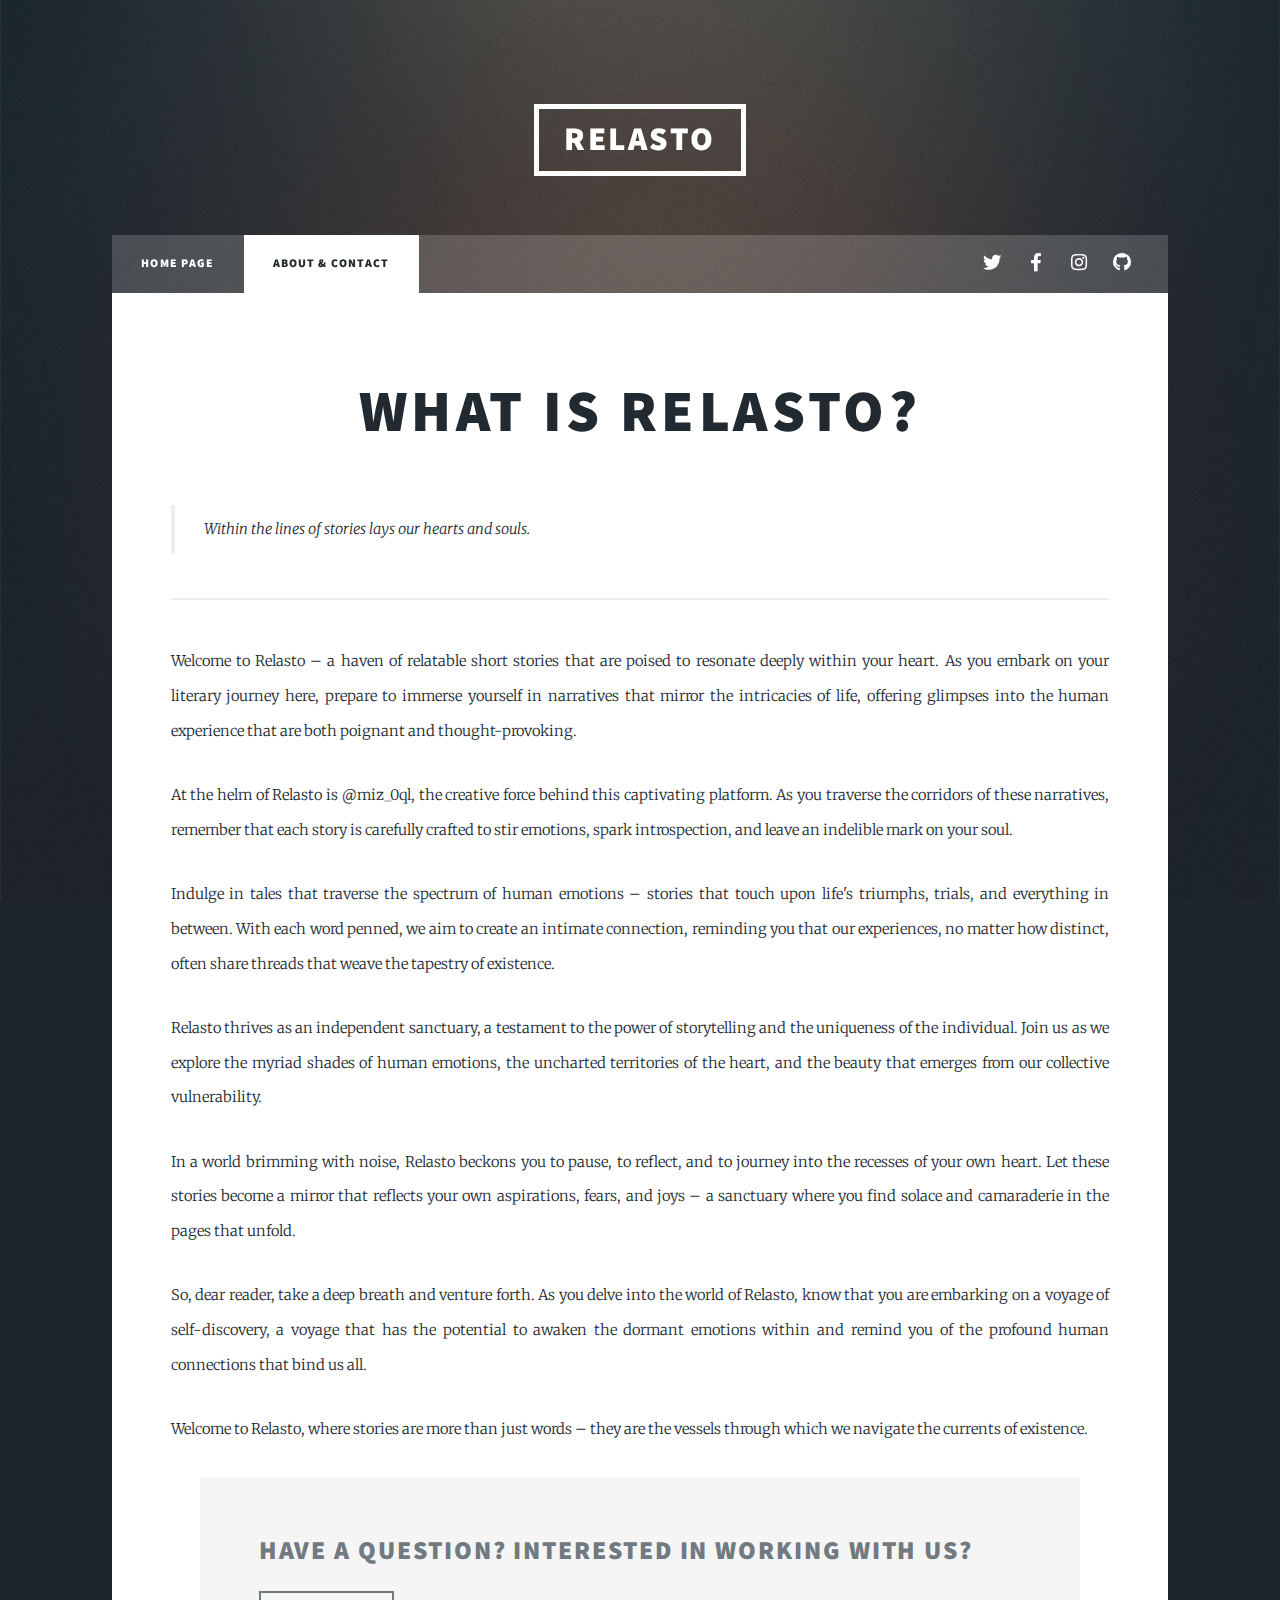
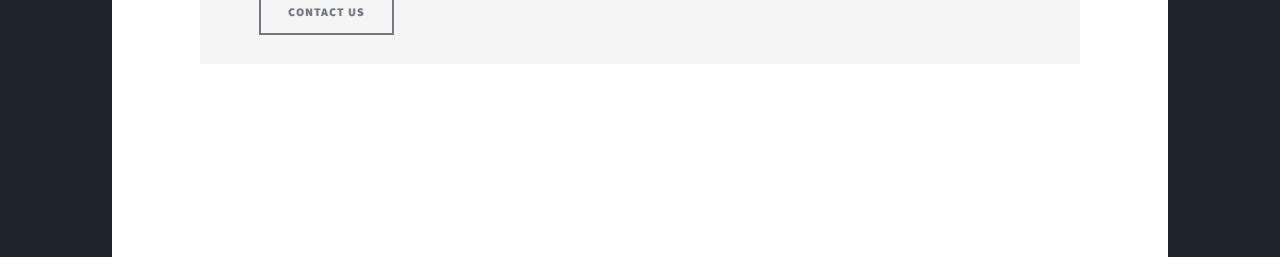
==== generic.html @ c3f6bc4a "Update generic.html" ====
<!DOCTYPE HTML>

<html>
	<head>
		<title>Relasto - About & Contact</title>
		<meta charset="utf-8" />
		<meta name="viewport" content="width=device-width, initial-scale=1, user-scalable=no" />
		<link rel="stylesheet" href="assets/css/main.css" />
		<noscript><link rel="stylesheet" href="assets/css/noscript.css" /></noscript>
		 <script src="https://code.jquery.com/jquery-3.6.0.min.js"></script>
    <script src="assets/js/main.js"></script>
	</head>
	<body class="is-preload">

		<!-- Wrapper -->
			<div id="wrapper">

				<!-- Header -->
					<header id="header">
						<a href="index.html" class="logo">Relasto</a>
					</header>

				<!-- Nav -->
					<nav id="nav">
						<ul class="links">
							<li><a href="index.html">Home Page</a></li>
							<li class="active"><a href="generic.html">About & Contact</a></li>
						</ul>
						<ul class="icons">
							<li><a href="#" class="icon brands fa-twitter"><span class="label">Twitter</span></a></li>
							<li><a href="#" class="icon brands fa-facebook-f"><span class="label">Facebook</span></a></li>
							<li><a href="#" class="icon brands fa-instagram"><span class="label">Instagram</span></a></li>
							<li><a href="#" class="icon brands fa-github"><span class="label">GitHub</span></a></li>
						</ul>
					</nav>

				  <!-- Main -->
                    <div id="main">

                        <!-- Post -->
                            <section class="post">
                                <header class="major">
                                    <h1>What is Relasto?</h1>
                                </header>

                                
                                <!-- Blockquote -->
                                    <h2></h2>
                                    <blockquote>Within the lines of stories lays our hearts and souls.</blockquote>

                                    <hr/>

<p>Welcome to Relasto – a haven of relatable short stories that are poised to resonate deeply within your heart. As you embark on your literary journey here, prepare to immerse yourself in narratives that mirror the intricacies of life, offering glimpses into the human experience that are both poignant and thought-provoking. </p>

<p>At the helm of Relasto is @miz_0ql, the creative force behind this captivating platform. As you traverse the corridors of these narratives, remember that each story is carefully crafted to stir emotions, spark introspection, and leave an indelible mark on your soul.</p>

<p>Indulge in tales that traverse the spectrum of human emotions – stories that touch upon life's triumphs, trials, and everything in between. With each word penned, we aim to create an intimate connection, reminding you that our experiences, no matter how distinct, often share threads that weave the tapestry of existence.</p>

<p>Relasto thrives as an independent sanctuary, a testament to the power of storytelling and the uniqueness of the individual. Join us as we explore the myriad shades of human emotions, the uncharted territories of the heart, and the beauty that emerges from our collective vulnerability.</p>

<p>In a world brimming with noise, Relasto beckons you to pause, to reflect, and to journey into the recesses of your own heart. Let these stories become a mirror that reflects your own aspirations, fears, and joys – a sanctuary where you find solace and camaraderie in the pages that unfold.</p>

<p>So, dear reader, take a deep breath and venture forth. As you delve into the world of Relasto, know that you are embarking on a voyage of self-discovery, a voyage that has the potential to awaken the dormant emotions within and remind you of the profound human connections that bind us all.</p>

<p>Welcome to Relasto, where stories are more than just words – they are the vessels through which we navigate the currents of existence.</p>
                               

                               
             <!-- Footer -->
   <footer id="footer">
    <section>
        <div class="contact-message">
            <h2>Have a question? Interested in working with us?</h2>
            <a href="mailto:mohd.otmn@gmail.com" class="button">Contact Us</a>
        </div>
    </section>
</footer>


                <!-- Copyright -->
                    <div id="copyright">
						<ul><li>&copy; Relasto</li><li> <a href="#">mohd.otmn@gmail.com</a></li></ul>
                    </div>

            </div>

        <!-- Scripts -->
            <script src="assets/js/jquery.min.js"></script>
            <script src="assets/js/jquery.scrollex.min.js"></script>
            <script src="assets/js/jquery.scrolly.min.js"></script>
            <script src="assets/js/browser.min.js"></script>
            <script src="assets/js/breakpoints.min.js"></script>
            <script src="assets/js/util.js"></script>
            <script src="assets/js/main.js"></script>

    </body>
</html>
---- assets/css/main.css ----
@import url(fontawesome-all.min.css);
@import url("https://fonts.googleapis.com/css?family=Merriweather:300,700,300italic,700italic|Source+Sans+Pro:900");

/*
	Massively by HTML5 UP
	html5up.net | @ajlkn
	Free for personal and commercial use under the CCA 3.0 license (html5up.net/license)
*/

html, body, div, span, applet, object,
iframe, h1, h2, h3, h4, h5, h6, p, blockquote,
pre, a, abbr, acronym, address, big, cite,
code, del, dfn, em, img, ins, kbd, q, s, samp,
small, strike, strong, sub, sup, tt, var, b,
u, i, center, dl, dt, dd, ol, ul, li, fieldset,
form, label, legend, table, caption, tbody,
tfoot, thead, tr, th, td, article, aside,
canvas, details, embed, figure, figcaption,
footer, header, hgroup, menu, nav, output, ruby,
section, summary, time, mark, audio, video {
	margin: 0;
	padding: 0;
	border: 0;
	font-size: 100%;
	font: inherit;
	vertical-align: baseline;}



article, aside, details, figcaption, figure,
footer, header, hgroup, menu, nav, section {
	display: block;}

body {
	line-height: 1;
}

/* Add this to your existing styles.css or style tag */
.table-wrapper {
    border: 1px solid #ccc;
    padding: 10px;
}

.table-wrapper table {
    width: 100%;
    border-collapse: collapse;
}

.table-wrapper th,
.table-wrapper td {
    border: 1px solid #ccc;
    padding: 8px;
}

.table-wrapper .clickable-row {
    cursor: pointer;
    background-color: white;
    transition: background-color 0.3s;
}

.table-wrapper .clickable-row:hover {
    background-color: #f5f5f5;
}




ol, ul {
	list-style: none;
}

blockquote, q {
	quotes: none;
}

	blockquote:before, blockquote:after, q:before, q:after {
		content: '';
		content: none;
	}

table {
	border-collapse: collapse;
	border-spacing: 0;
}

body {
	-webkit-text-size-adjust: none;
}

mark {
	background-color: transparent;
	color: inherit;
}

input::-moz-focus-inner {
	border: 0;
	padding: 0;
}

input, select, textarea {
	-moz-appearance: none;
	-webkit-appearance: none;
	-ms-appearance: none;
	appearance: none;
}

/* Basic */

	@-ms-viewport {
		width: device-width;
	}

	body {
		-ms-overflow-style: scrollbar;
	}

	@media screen and (max-width: 480px) {

		html, body {
			min-width: 320px;
		}

	}

	html {
		box-sizing: border-box;
	}

	*, *:before, *:after {
		box-sizing: inherit;
	}

	body {
		background-color: #1e252d;
	}

		body.is-preload *, body.is-preload *:before, body.is-preload *:after {
			-moz-animation: none !important;
			-webkit-animation: none !important;
			-ms-animation: none !important;
			animation: none !important;
			-moz-transition: none !important;
			-webkit-transition: none !important;
			-ms-transition: none !important;
			transition: none !important;
		}

/* Type */

	html {
		font-size: 16pt;
	}

		@media screen and (max-width: 1680px) {

			html {
				font-size: 12pt;
			}

		}

		@media screen and (max-width: 1280px) {

			html {
				font-size: 11pt;
			}

		}

		@media screen and (max-width: 360px) {

			html {
				font-size: 10pt;
			}

		}

	body {
		color: #212931;
	}

	body, input, select, textarea {
		font-family: "Merriweather", Georgia, serif;
		font-weight: 300;
		font-size: 1rem;
		line-height: 2.375;
	}

	a {
		-moz-transition: color 0.2s ease-in-out, background-color 0.2s ease-in-out, border-color 0.2s ease-in-out, box-shadow 0.2s ease-in-out;
		-webkit-transition: color 0.2s ease-in-out, background-color 0.2s ease-in-out, border-color 0.2s ease-in-out, box-shadow 0.2s ease-in-out;
		-ms-transition: color 0.2s ease-in-out, background-color 0.2s ease-in-out, border-color 0.2s ease-in-out, box-shadow 0.2s ease-in-out;
		transition: color 0.2s ease-in-out, background-color 0.2s ease-in-out, border-color 0.2s ease-in-out, box-shadow 0.2s ease-in-out;
		border-bottom: dotted 1px;
		text-decoration: none;
	}

		a:hover {
			border-bottom-color: transparent;
		}

	strong, b {
		font-weight: 600;
	}

	em, i {
		font-style: italic;
	}

	p {
		text-align: justify;
		margin: 0 0 2rem 0;
	}

	h1, h2, h3, h4, h5, h6 {
		font-family: "Source Sans Pro", Helvetica, sans-serif;
		font-weight: 900;
		line-height: 1.5;
		letter-spacing: 0.075em;
		text-transform: uppercase;
		margin: 0 0 1rem 0;
	}

		h1 a, h2 a, h3 a, h4 a, h5 a, h6 a {
			border-bottom: 0;
			color: inherit;
			text-decoration: none;
		}

	h1 {
		font-size: 4rem;
		line-height: 1.1;
		margin: 0 0 2rem 0;
	}

	h2 {
		font-size: 1.75rem;
		line-height: 1.3;
		margin: 0 0 1.5rem 0;
	}

	h3 {
		font-size: 1.25rem;
		margin: 0 0 1.5rem 0;
	}

	h4 {
		font-size: 1rem;
	}

	h5 {
		font-size: 0.9rem;
	}

	h6 {
		font-size: 0.8rem;
	}

	sub {
		font-size: 0.8rem;
		position: relative;
		top: 0.5rem;
	}

	sup {
		font-size: 0.8rem;
		position: relative;
		top: -0.5rem;
	}

	blockquote {
		border-left: solid 4px;
		font-style: italic;
		margin: 0 0 2rem 0;
		padding: 0.5rem 0 0.5rem 2rem;
	}

	code {
		border: solid 2px;
		font-family: "Courier New", monospace;
		font-size: 0.9rem;
		margin: 0 0.25rem;
		padding: 0.25rem 0.65rem;
	}

	pre {
		-webkit-overflow-scrolling: touch;
		font-family: "Courier New", monospace;
		font-size: 0.9rem;
		margin: 0 0 2rem 0;
	}

		pre code {
			display: block;
			line-height: 1.75;
			padding: 1rem 1.5rem;
			overflow-x: auto;
		}

	hr {
		border: 0;
		border-bottom: solid 2px;
		margin: 3rem 0;
	}

		hr.major {
			margin: 5rem 0;
		}

	.align-left {
		text-align: left;
	}

	.align-center {
		text-align: center;
	}

	.align-right {
		text-align: right;
	}

	input, select, textarea {
		color: #212931;
	}

	a {
		color: #212931;
		border-bottom-color: rgba(33, 41, 49, 0.5);
	}

		a:hover {
			border-bottom-color: transparent;
			color: #18bfef !important;
		}

	strong, b {
		color: #212931;
	}

	h1, h2, h3, h4, h5, h6 {
		color: #212931;
	}

	blockquote {
		border-left-color: #eeeeee;
	}

	code {
		background: rgba(220, 220, 220, 0.25);
		border-color: #eeeeee;
	}

	hr {
		border-bottom-color: #eeeeee;
	}

/* Row */

	.row {
		display: flex;
		flex-wrap: wrap;
		box-sizing: border-box;
		align-items: stretch;
	}

		.row > * {
			box-sizing: border-box;
		}

		.row.gtr-uniform > * > :last-child {
			margin-bottom: 0;
		}

		.row.aln-left {
			justify-content: flex-start;
		}

		.row.aln-center {
			justify-content: center;
		}

		.row.aln-right {
			justify-content: flex-end;
		}

		.row.aln-top {
			align-items: flex-start;
		}

		.row.aln-middle {
			align-items: center;
		}

		.row.aln-bottom {
			align-items: flex-end;
		}

		.row > .imp {
			order: -1;
		}

		.row > .col-1 {
			width: 8.33333%;
		}

		.row > .off-1 {
			margin-left: 8.33333%;
		}

		.row > .col-2 {
			width: 16.66667%;
		}

		.row > .off-2 {
			margin-left: 16.66667%;
		}

		.row > .col-3 {
			width: 25%;
		}

		.row > .off-3 {
			margin-left: 25%;
		}

		.row > .col-4 {
			width: 33.33333%;
		}

		.row > .off-4 {
			margin-left: 33.33333%;
		}

		.row > .col-5 {
			width: 41.66667%;
		}

		.row > .off-5 {
			margin-left: 41.66667%;
		}

		.row > .col-6 {
			width: 50%;
		}

		.row > .off-6 {
			margin-left: 50%;
		}

		.row > .col-7 {
			width: 58.33333%;
		}

		.row > .off-7 {
			margin-left: 58.33333%;
		}

		.row > .col-8 {
			width: 66.66667%;
		}

		.row > .off-8 {
			margin-left: 66.66667%;
		}

		.row > .col-9 {
			width: 75%;
		}

		.row > .off-9 {
			margin-left: 75%;
		}

		.row > .col-10 {
			width: 83.33333%;
		}

		.row > .off-10 {
			margin-left: 83.33333%;
		}

		.row > .col-11 {
			width: 91.66667%;
		}

		.row > .off-11 {
			margin-left: 91.66667%;
		}

		.row > .col-12 {
			width: 100%;
		}

		.row > .off-12 {
			margin-left: 100%;
		}

		.row.gtr-0 {
			margin-top: 0;
			margin-left: 0rem;
		}

			.row.gtr-0 > * {
				padding: 0 0 0 0rem;
			}

			.row.gtr-0.gtr-uniform {
				margin-top: 0rem;
			}

				.row.gtr-0.gtr-uniform > * {
					padding-top: 0rem;
				}

		.row.gtr-25 {
			margin-top: 0;
			margin-left: -0.375rem;
		}

			.row.gtr-25 > * {
				padding: 0 0 0 0.375rem;
			}

			.row.gtr-25.gtr-uniform {
				margin-top: -0.375rem;
			}

				.row.gtr-25.gtr-uniform > * {
					padding-top: 0.375rem;
				}

		.row.gtr-50 {
			margin-top: 0;
			margin-left: -0.75rem;
		}

			.row.gtr-50 > * {
				padding: 0 0 0 0.75rem;
			}

			.row.gtr-50.gtr-uniform {
				margin-top: -0.75rem;
			}

				.row.gtr-50.gtr-uniform > * {
					padding-top: 0.75rem;
				}

		.row {
			margin-top: 0;
			margin-left: -1.5rem;
		}

			.row > * {
				padding: 0 0 0 1.5rem;
			}

			.row.gtr-uniform {
				margin-top: -1.5rem;
			}

				.row.gtr-uniform > * {
					padding-top: 1.5rem;
				}

		.row.gtr-150 {
			margin-top: 0;
			margin-left: -2.25rem;
		}

			.row.gtr-150 > * {
				padding: 0 0 0 2.25rem;
			}

			.row.gtr-150.gtr-uniform {
				margin-top: -2.25rem;
			}

				.row.gtr-150.gtr-uniform > * {
					padding-top: 2.25rem;
				}

		.row.gtr-200 {
			margin-top: 0;
			margin-left: -3rem;
		}

			.row.gtr-200 > * {
				padding: 0 0 0 3rem;
			}

			.row.gtr-200.gtr-uniform {
				margin-top: -3rem;
			}

				.row.gtr-200.gtr-uniform > * {
					padding-top: 3rem;
				}

		@media screen and (max-width: 1680px) {

			.row {
				display: flex;
				flex-wrap: wrap;
				box-sizing: border-box;
				align-items: stretch;
			}

				.row > * {
					box-sizing: border-box;
				}

				.row.gtr-uniform > * > :last-child {
					margin-bottom: 0;
				}

				.row.aln-left {
					justify-content: flex-start;
				}

				.row.aln-center {
					justify-content: center;
				}

				.row.aln-right {
					justify-content: flex-end;
				}

				.row.aln-top {
					align-items: flex-start;
				}

				.row.aln-middle {
					align-items: center;
				}

				.row.aln-bottom {
					align-items: flex-end;
				}

				.row > .imp-xlarge {
					order: -1;
				}

				.row > .col-1-xlarge {
					width: 8.33333%;
				}

				.row > .off-1-xlarge {
					margin-left: 8.33333%;
				}

				.row > .col-2-xlarge {
					width: 16.66667%;
				}

				.row > .off-2-xlarge {
					margin-left: 16.66667%;
				}

				.row > .col-3-xlarge {
					width: 25%;
				}

				.row > .off-3-xlarge {
					margin-left: 25%;
				}

				.row > .col-4-xlarge {
					width: 33.33333%;
				}

				.row > .off-4-xlarge {
					margin-left: 33.33333%;
				}

				.row > .col-5-xlarge {
					width: 41.66667%;
				}

				.row > .off-5-xlarge {
					margin-left: 41.66667%;
				}

				.row > .col-6-xlarge {
					width: 50%;
				}

				.row > .off-6-xlarge {
					margin-left: 50%;
				}

				.row > .col-7-xlarge {
					width: 58.33333%;
				}

				.row > .off-7-xlarge {
					margin-left: 58.33333%;
				}

				.row > .col-8-xlarge {
					width: 66.66667%;
				}

				.row > .off-8-xlarge {
					margin-left: 66.66667%;
				}

				.row > .col-9-xlarge {
					width: 75%;
				}

				.row > .off-9-xlarge {
					margin-left: 75%;
				}

				.row > .col-10-xlarge {
					width: 83.33333%;
				}

				.row > .off-10-xlarge {
					margin-left: 83.33333%;
				}

				.row > .col-11-xlarge {
					width: 91.66667%;
				}

				.row > .off-11-xlarge {
					margin-left: 91.66667%;
				}

				.row > .col-12-xlarge {
					width: 100%;
				}

				.row > .off-12-xlarge {
					margin-left: 100%;
				}

				.row.gtr-0 {
					margin-top: 0;
					margin-left: 0rem;
				}

					.row.gtr-0 > * {
						padding: 0 0 0 0rem;
					}

					.row.gtr-0.gtr-uniform {
						margin-top: 0rem;
					}

						.row.gtr-0.gtr-uniform > * {
							padding-top: 0rem;
						}

				.row.gtr-25 {
					margin-top: 0;
					margin-left: -0.375rem;
				}

					.row.gtr-25 > * {
						padding: 0 0 0 0.375rem;
					}

					.row.gtr-25.gtr-uniform {
						margin-top: -0.375rem;
					}

						.row.gtr-25.gtr-uniform > * {
							padding-top: 0.375rem;
						}

				.row.gtr-50 {
					margin-top: 0;
					margin-left: -0.75rem;
				}

					.row.gtr-50 > * {
						padding: 0 0 0 0.75rem;
					}

					.row.gtr-50.gtr-uniform {
						margin-top: -0.75rem;
					}

						.row.gtr-50.gtr-uniform > * {
							padding-top: 0.75rem;
						}

				.row {
					margin-top: 0;
					margin-left: -1.5rem;
				}

					.row > * {
						padding: 0 0 0 1.5rem;
					}

					.row.gtr-uniform {
						margin-top: -1.5rem;
					}

						.row.gtr-uniform > * {
							padding-top: 1.5rem;
						}

				.row.gtr-150 {
					margin-top: 0;
					margin-left: -2.25rem;
				}

					.row.gtr-150 > * {
						padding: 0 0 0 2.25rem;
					}

					.row.gtr-150.gtr-uniform {
						margin-top: -2.25rem;
					}

						.row.gtr-150.gtr-uniform > * {
							padding-top: 2.25rem;
						}

				.row.gtr-200 {
					margin-top: 0;
					margin-left: -3rem;
				}

					.row.gtr-200 > * {
						padding: 0 0 0 3rem;
					}

					.row.gtr-200.gtr-uniform {
						margin-top: -3rem;
					}

						.row.gtr-200.gtr-uniform > * {
							padding-top: 3rem;
						}

		}

		@media screen and (max-width: 1280px) {

			.row {
				display: flex;
				flex-wrap: wrap;
				box-sizing: border-box;
				align-items: stretch;
			}

				.row > * {
					box-sizing: border-box;
				}

				.row.gtr-uniform > * > :last-child {
					margin-bottom: 0;
				}

				.row.aln-left {
					justify-content: flex-start;
				}

				.row.aln-center {
					justify-content: center;
				}

				.row.aln-right {
					justify-content: flex-end;
				}

				.row.aln-top {
					align-items: flex-start;
				}

				.row.aln-middle {
					align-items: center;
				}

				.row.aln-bottom {
					align-items: flex-end;
				}

				.row > .imp-large {
					order: -1;
				}

				.row > .col-1-large {
					width: 8.33333%;
				}

				.row > .off-1-large {
					margin-left: 8.33333%;
				}

				.row > .col-2-large {
					width: 16.66667%;
				}

				.row > .off-2-large {
					margin-left: 16.66667%;
				}

				.row > .col-3-large {
					width: 25%;
				}

				.row > .off-3-large {
					margin-left: 25%;
				}

				.row > .col-4-large {
					width: 33.33333%;
				}

				.row > .off-4-large {
					margin-left: 33.33333%;
				}

				.row > .col-5-large {
					width: 41.66667%;
				}

				.row > .off-5-large {
					margin-left: 41.66667%;
				}

				.row > .col-6-large {
					width: 50%;
				}

				.row > .off-6-large {
					margin-left: 50%;
				}

				.row > .col-7-large {
					width: 58.33333%;
				}

				.row > .off-7-large {
					margin-left: 58.33333%;
				}

				.row > .col-8-large {
					width: 66.66667%;
				}

				.row > .off-8-large {
					margin-left: 66.66667%;
				}

				.row > .col-9-large {
					width: 75%;
				}

				.row > .off-9-large {
					margin-left: 75%;
				}

				.row > .col-10-large {
					width: 83.33333%;
				}

				.row > .off-10-large {
					margin-left: 83.33333%;
				}

				.row > .col-11-large {
					width: 91.66667%;
				}

				.row > .off-11-large {
					margin-left: 91.66667%;
				}

				.row > .col-12-large {
					width: 100%;
				}

				.row > .off-12-large {
					margin-left: 100%;
				}

				.row.gtr-0 {
					margin-top: 0;
					margin-left: 0rem;
				}

					.row.gtr-0 > * {
						padding: 0 0 0 0rem;
					}

					.row.gtr-0.gtr-uniform {
						margin-top: 0rem;
					}

						.row.gtr-0.gtr-uniform > * {
							padding-top: 0rem;
						}

				.row.gtr-25 {
					margin-top: 0;
					margin-left: -0.375rem;
				}

					.row.gtr-25 > * {
						padding: 0 0 0 0.375rem;
					}

					.row.gtr-25.gtr-uniform {
						margin-top: -0.375rem;
					}

						.row.gtr-25.gtr-uniform > * {
							padding-top: 0.375rem;
						}

				.row.gtr-50 {
					margin-top: 0;
					margin-left: -0.75rem;
				}

					.row.gtr-50 > * {
						padding: 0 0 0 0.75rem;
					}

					.row.gtr-50.gtr-uniform {
						margin-top: -0.75rem;
					}

						.row.gtr-50.gtr-uniform > * {
							padding-top: 0.75rem;
						}

				.row {
					margin-top: 0;
					margin-left: -1.5rem;
				}

					.row > * {
						padding: 0 0 0 1.5rem;
					}

					.row.gtr-uniform {
						margin-top: -1.5rem;
					}

						.row.gtr-uniform > * {
							padding-top: 1.5rem;
						}

				.row.gtr-150 {
					margin-top: 0;
					margin-left: -2.25rem;
				}

					.row.gtr-150 > * {
						padding: 0 0 0 2.25rem;
					}

					.row.gtr-150.gtr-uniform {
						margin-top: -2.25rem;
					}

						.row.gtr-150.gtr-uniform > * {
							padding-top: 2.25rem;
						}

				.row.gtr-200 {
					margin-top: 0;
					margin-left: -3rem;
				}

					.row.gtr-200 > * {
						padding: 0 0 0 3rem;
					}

					.row.gtr-200.gtr-uniform {
						margin-top: -3rem;
					}

						.row.gtr-200.gtr-uniform > * {
							padding-top: 3rem;
						}

		}

		@media screen and (max-width: 980px) {

			.row {
				display: flex;
				flex-wrap: wrap;
				box-sizing: border-box;
				align-items: stretch;
			}

				.row > * {
					box-sizing: border-box;
				}

				.row.gtr-uniform > * > :last-child {
					margin-bottom: 0;
				}

				.row.aln-left {
					justify-content: flex-start;
				}

				.row.aln-center {
					justify-content: center;
				}

				.row.aln-right {
					justify-content: flex-end;
				}

				.row.aln-top {
					align-items: flex-start;
				}

				.row.aln-middle {
					align-items: center;
				}

				.row.aln-bottom {
					align-items: flex-end;
				}

				.row > .imp-medium {
					order: -1;
				}

				.row > .col-1-medium {
					width: 8.33333%;
				}

				.row > .off-1-medium {
					margin-left: 8.33333%;
				}

				.row > .col-2-medium {
					width: 16.66667%;
				}

				.row > .off-2-medium {
					margin-left: 16.66667%;
				}

				.row > .col-3-medium {
					width: 25%;
				}

				.row > .off-3-medium {
					margin-left: 25%;
				}

				.row > .col-4-medium {
					width: 33.33333%;
				}

				.row > .off-4-medium {
					margin-left: 33.33333%;
				}

				.row > .col-5-medium {
					width: 41.66667%;
				}

				.row > .off-5-medium {
					margin-left: 41.66667%;
				}

				.row > .col-6-medium {
					width: 50%;
				}

				.row > .off-6-medium {
					margin-left: 50%;
				}

				.row > .col-7-medium {
					width: 58.33333%;
				}

				.row > .off-7-medium {
					margin-left: 58.33333%;
				}

				.row > .col-8-medium {
					width: 66.66667%;
				}

				.row > .off-8-medium {
					margin-left: 66.66667%;
				}

				.row > .col-9-medium {
					width: 75%;
				}

				.row > .off-9-medium {
					margin-left: 75%;
				}

				.row > .col-10-medium {
					width: 83.33333%;
				}

				.row > .off-10-medium {
					margin-left: 83.33333%;
				}

				.row > .col-11-medium {
					width: 91.66667%;
				}

				.row > .off-11-medium {
					margin-left: 91.66667%;
				}

				.row > .col-12-medium {
					width: 100%;
				}

				.row > .off-12-medium {
					margin-left: 100%;
				}

				.row.gtr-0 {
					margin-top: 0;
					margin-left: 0rem;
				}

					.row.gtr-0 > * {
						padding: 0 0 0 0rem;
					}

					.row.gtr-0.gtr-uniform {
						margin-top: 0rem;
					}

						.row.gtr-0.gtr-uniform > * {
							padding-top: 0rem;
						}

				.row.gtr-25 {
					margin-top: 0;
					margin-left: -0.375rem;
				}

					.row.gtr-25 > * {
						padding: 0 0 0 0.375rem;
					}

					.row.gtr-25.gtr-uniform {
						margin-top: -0.375rem;
					}

						.row.gtr-25.gtr-uniform > * {
							padding-top: 0.375rem;
						}

				.row.gtr-50 {
					margin-top: 0;
					margin-left: -0.75rem;
				}

					.row.gtr-50 > * {
						padding: 0 0 0 0.75rem;
					}

					.row.gtr-50.gtr-uniform {
						margin-top: -0.75rem;
					}

						.row.gtr-50.gtr-uniform > * {
							padding-top: 0.75rem;
						}

				.row {
					margin-top: 0;
					margin-left: -1.5rem;
				}

					.row > * {
						padding: 0 0 0 1.5rem;
					}

					.row.gtr-uniform {
						margin-top: -1.5rem;
					}

						.row.gtr-uniform > * {
							padding-top: 1.5rem;
						}

				.row.gtr-150 {
					margin-top: 0;
					margin-left: -2.25rem;
				}

					.row.gtr-150 > * {
						padding: 0 0 0 2.25rem;
					}

					.row.gtr-150.gtr-uniform {
						margin-top: -2.25rem;
					}

						.row.gtr-150.gtr-uniform > * {
							padding-top: 2.25rem;
						}

				.row.gtr-200 {
					margin-top: 0;
					margin-left: -3rem;
				}

					.row.gtr-200 > * {
						padding: 0 0 0 3rem;
					}

					.row.gtr-200.gtr-uniform {
						margin-top: -3rem;
					}

						.row.gtr-200.gtr-uniform > * {
							padding-top: 3rem;
						}

		}

		@media screen and (max-width: 736px) {

			.row {
				display: flex;
				flex-wrap: wrap;
				box-sizing: border-box;
				align-items: stretch;
			}

				.row > * {
					box-sizing: border-box;
				}

				.row.gtr-uniform > * > :last-child {
					margin-bottom: 0;
				}

				.row.aln-left {
					justify-content: flex-start;
				}

				.row.aln-center {
					justify-content: center;
				}

				.row.aln-right {
					justify-content: flex-end;
				}

				.row.aln-top {
					align-items: flex-start;
				}

				.row.aln-middle {
					align-items: center;
				}

				.row.aln-bottom {
					align-items: flex-end;
				}

				.row > .imp-small {
					order: -1;
				}

				.row > .col-1-small {
					width: 8.33333%;
				}

				.row > .off-1-small {
					margin-left: 8.33333%;
				}

				.row > .col-2-small {
					width: 16.66667%;
				}

				.row > .off-2-small {
					margin-left: 16.66667%;
				}

				.row > .col-3-small {
					width: 25%;
				}

				.row > .off-3-small {
					margin-left: 25%;
				}

				.row > .col-4-small {
					width: 33.33333%;
				}

				.row > .off-4-small {
					margin-left: 33.33333%;
				}

				.row > .col-5-small {
					width: 41.66667%;
				}

				.row > .off-5-small {
					margin-left: 41.66667%;
				}

				.row > .col-6-small {
					width: 50%;
				}

				.row > .off-6-small {
					margin-left: 50%;
				}

				.row > .col-7-small {
					width: 58.33333%;
				}

				.row > .off-7-small {
					margin-left: 58.33333%;
				}

				.row > .col-8-small {
					width: 66.66667%;
				}

				.row > .off-8-small {
					margin-left: 66.66667%;
				}

				.row > .col-9-small {
					width: 75%;
				}

				.row > .off-9-small {
					margin-left: 75%;
				}

				.row > .col-10-small {
					width: 83.33333%;
				}

				.row > .off-10-small {
					margin-left: 83.33333%;
				}

				.row > .col-11-small {
					width: 91.66667%;
				}

				.row > .off-11-small {
					margin-left: 91.66667%;
				}

				.row > .col-12-small {
					width: 100%;
				}

				.row > .off-12-small {
					margin-left: 100%;
				}

				.row.gtr-0 {
					margin-top: 0;
					margin-left: 0rem;
				}

					.row.gtr-0 > * {
						padding: 0 0 0 0rem;
					}

					.row.gtr-0.gtr-uniform {
						margin-top: 0rem;
					}

						.row.gtr-0.gtr-uniform > * {
							padding-top: 0rem;
						}

				.row.gtr-25 {
					margin-top: 0;
					margin-left: -0.375rem;
				}

					.row.gtr-25 > * {
						padding: 0 0 0 0.375rem;
					}

					.row.gtr-25.gtr-uniform {
						margin-top: -0.375rem;
					}

						.row.gtr-25.gtr-uniform > * {
							padding-top: 0.375rem;
						}

				.row.gtr-50 {
					margin-top: 0;
					margin-left: -0.75rem;
				}

					.row.gtr-50 > * {
						padding: 0 0 0 0.75rem;
					}

					.row.gtr-50.gtr-uniform {
						margin-top: -0.75rem;
					}

						.row.gtr-50.gtr-uniform > * {
							padding-top: 0.75rem;
						}

				.row {
					margin-top: 0;
					margin-left: -1.5rem;
				}

					.row > * {
						padding: 0 0 0 1.5rem;
					}

					.row.gtr-uniform {
						margin-top: -1.5rem;
					}

						.row.gtr-uniform > * {
							padding-top: 1.5rem;
						}

				.row.gtr-150 {
					margin-top: 0;
					margin-left: -2.25rem;
				}

					.row.gtr-150 > * {
						padding: 0 0 0 2.25rem;
					}

					.row.gtr-150.gtr-uniform {
						margin-top: -2.25rem;
					}

						.row.gtr-150.gtr-uniform > * {
							padding-top: 2.25rem;
						}

				.row.gtr-200 {
					margin-top: 0;
					margin-left: -3rem;
				}

					.row.gtr-200 > * {
						padding: 0 0 0 3rem;
					}

					.row.gtr-200.gtr-uniform {
						margin-top: -3rem;
					}

						.row.gtr-200.gtr-uniform > * {
							padding-top: 3rem;
						}

		}

		@media screen and (max-width: 480px) {

			.row {
				display: flex;
				flex-wrap: wrap;
				box-sizing: border-box;
				align-items: stretch;
			}

				.row > * {
					box-sizing: border-box;
				}

				.row.gtr-uniform > * > :last-child {
					margin-bottom: 0;
				}

				.row.aln-left {
					justify-content: flex-start;
				}

				.row.aln-center {
					justify-content: center;
				}

				.row.aln-right {
					justify-content: flex-end;
				}

				.row.aln-top {
					align-items: flex-start;
				}

				.row.aln-middle {
					align-items: center;
				}

				.row.aln-bottom {
					align-items: flex-end;
				}

				.row > .imp-xsmall {
					order: -1;
				}

				.row > .col-1-xsmall {
					width: 8.33333%;
				}

				.row > .off-1-xsmall {
					margin-left: 8.33333%;
				}

				.row > .col-2-xsmall {
					width: 16.66667%;
				}

				.row > .off-2-xsmall {
					margin-left: 16.66667%;
				}

				.row > .col-3-xsmall {
					width: 25%;
				}

				.row > .off-3-xsmall {
					margin-left: 25%;
				}

				.row > .col-4-xsmall {
					width: 33.33333%;
				}

				.row > .off-4-xsmall {
					margin-left: 33.33333%;
				}

				.row > .col-5-xsmall {
					width: 41.66667%;
				}

				.row > .off-5-xsmall {
					margin-left: 41.66667%;
				}

				.row > .col-6-xsmall {
					width: 50%;
				}

				.row > .off-6-xsmall {
					margin-left: 50%;
				}

				.row > .col-7-xsmall {
					width: 58.33333%;
				}

				.row > .off-7-xsmall {
					margin-left: 58.33333%;
				}

				.row > .col-8-xsmall {
					width: 66.66667%;
				}

				.row > .off-8-xsmall {
					margin-left: 66.66667%;
				}

				.row > .col-9-xsmall {
					width: 75%;
				}

				.row > .off-9-xsmall {
					margin-left: 75%;
				}

				.row > .col-10-xsmall {
					width: 83.33333%;
				}

				.row > .off-10-xsmall {
					margin-left: 83.33333%;
				}

				.row > .col-11-xsmall {
					width: 91.66667%;
				}

				.row > .off-11-xsmall {
					margin-left: 91.66667%;
				}

				.row > .col-12-xsmall {
					width: 100%;
				}

				.row > .off-12-xsmall {
					margin-left: 100%;
				}

				.row.gtr-0 {
					margin-top: 0;
					margin-left: 0rem;
				}

					.row.gtr-0 > * {
						padding: 0 0 0 0rem;
					}

					.row.gtr-0.gtr-uniform {
						margin-top: 0rem;
					}

						.row.gtr-0.gtr-uniform > * {
							padding-top: 0rem;
						}

				.row.gtr-25 {
					margin-top: 0;
					margin-left: -0.375rem;
				}

					.row.gtr-25 > * {
						padding: 0 0 0 0.375rem;
					}

					.row.gtr-25.gtr-uniform {
						margin-top: -0.375rem;
					}

						.row.gtr-25.gtr-uniform > * {
							padding-top: 0.375rem;
						}

				.row.gtr-50 {
					margin-top: 0;
					margin-left: -0.75rem;
				}

					.row.gtr-50 > * {
						padding: 0 0 0 0.75rem;
					}

					.row.gtr-50.gtr-uniform {
						margin-top: -0.75rem;
					}

						.row.gtr-50.gtr-uniform > * {
							padding-top: 0.75rem;
						}

				.row {
					margin-top: 0;
					margin-left: -1.5rem;
				}

					.row > * {
						padding: 0 0 0 1.5rem;
					}

					.row.gtr-uniform {
						margin-top: -1.5rem;
					}

						.row.gtr-uniform > * {
							padding-top: 1.5rem;
						}

				.row.gtr-150 {
					margin-top: 0;
					margin-left: -2.25rem;
				}

					.row.gtr-150 > * {
						padding: 0 0 0 2.25rem;
					}

					.row.gtr-150.gtr-uniform {
						margin-top: -2.25rem;
					}

						.row.gtr-150.gtr-uniform > * {
							padding-top: 2.25rem;
						}

				.row.gtr-200 {
					margin-top: 0;
					margin-left: -3rem;
				}

					.row.gtr-200 > * {
						padding: 0 0 0 3rem;
					}

					.row.gtr-200.gtr-uniform {
						margin-top: -3rem;
					}

						.row.gtr-200.gtr-uniform > * {
							padding-top: 3rem;
						}

		}

		@media screen and (max-width: 360px) {

			.row {
				display: flex;
				flex-wrap: wrap;
				box-sizing: border-box;
				align-items: stretch;
			}

				.row > * {
					box-sizing: border-box;
				}

				.row.gtr-uniform > * > :last-child {
					margin-bottom: 0;
				}

				.row.aln-left {
					justify-content: flex-start;
				}

				.row.aln-center {
					justify-content: center;
				}

				.row.aln-right {
					justify-content: flex-end;
				}

				.row.aln-top {
					align-items: flex-start;
				}

				.row.aln-middle {
					align-items: center;
				}

				.row.aln-bottom {
					align-items: flex-end;
				}

				.row > .imp-xxsmall {
					order: -1;
				}

				.row > .col-1-xxsmall {
					width: 8.33333%;
				}

				.row > .off-1-xxsmall {
					margin-left: 8.33333%;
				}

				.row > .col-2-xxsmall {
					width: 16.66667%;
				}

				.row > .off-2-xxsmall {
					margin-left: 16.66667%;
				}

				.row > .col-3-xxsmall {
					width: 25%;
				}

				.row > .off-3-xxsmall {
					margin-left: 25%;
				}

				.row > .col-4-xxsmall {
					width: 33.33333%;
				}

				.row > .off-4-xxsmall {
					margin-left: 33.33333%;
				}

				.row > .col-5-xxsmall {
					width: 41.66667%;
				}

				.row > .off-5-xxsmall {
					margin-left: 41.66667%;
				}

				.row > .col-6-xxsmall {
					width: 50%;
				}

				.row > .off-6-xxsmall {
					margin-left: 50%;
				}

				.row > .col-7-xxsmall {
					width: 58.33333%;
				}

				.row > .off-7-xxsmall {
					margin-left: 58.33333%;
				}

				.row > .col-8-xxsmall {
					width: 66.66667%;
				}

				.row > .off-8-xxsmall {
					margin-left: 66.66667%;
				}

				.row > .col-9-xxsmall {
					width: 75%;
				}

				.row > .off-9-xxsmall {
					margin-left: 75%;
				}

				.row > .col-10-xxsmall {
					width: 83.33333%;
				}

				.row > .off-10-xxsmall {
					margin-left: 83.33333%;
				}

				.row > .col-11-xxsmall {
					width: 91.66667%;
				}

				.row > .off-11-xxsmall {
					margin-left: 91.66667%;
				}

				.row > .col-12-xxsmall {
					width: 100%;
				}

				.row > .off-12-xxsmall {
					margin-left: 100%;
				}

				.row.gtr-0 {
					margin-top: 0;
					margin-left: 0rem;
				}

					.row.gtr-0 > * {
						padding: 0 0 0 0rem;
					}

					.row.gtr-0.gtr-uniform {
						margin-top: 0rem;
					}

						.row.gtr-0.gtr-uniform > * {
							padding-top: 0rem;
						}

				.row.gtr-25 {
					margin-top: 0;
					margin-left: -0.375rem;
				}

					.row.gtr-25 > * {
						padding: 0 0 0 0.375rem;
					}

					.row.gtr-25.gtr-uniform {
						margin-top: -0.375rem;
					}

						.row.gtr-25.gtr-uniform > * {
							padding-top: 0.375rem;
						}

				.row.gtr-50 {
					margin-top: 0;
					margin-left: -0.75rem;
				}

					.row.gtr-50 > * {
						padding: 0 0 0 0.75rem;
					}

					.row.gtr-50.gtr-uniform {
						margin-top: -0.75rem;
					}

						.row.gtr-50.gtr-uniform > * {
							padding-top: 0.75rem;
						}

				.row {
					margin-top: 0;
					margin-left: -1.5rem;
				}

					.row > * {
						padding: 0 0 0 1.5rem;
					}

					.row.gtr-uniform {
						margin-top: -1.5rem;
					}

						.row.gtr-uniform > * {
							padding-top: 1.5rem;
						}

				.row.gtr-150 {
					margin-top: 0;
					margin-left: -2.25rem;
				}

					.row.gtr-150 > * {
						padding: 0 0 0 2.25rem;
					}

					.row.gtr-150.gtr-uniform {
						margin-top: -2.25rem;
					}

						.row.gtr-150.gtr-uniform > * {
							padding-top: 2.25rem;
						}

				.row.gtr-200 {
					margin-top: 0;
					margin-left: -3rem;
				}

					.row.gtr-200 > * {
						padding: 0 0 0 3rem;
					}

					.row.gtr-200.gtr-uniform {
						margin-top: -3rem;
					}

						.row.gtr-200.gtr-uniform > * {
							padding-top: 3rem;
						}

		}

/* Box */

	.box {
		border: solid 2px;
		margin-bottom: 2rem;
		padding: 1.5rem;
	}

		.box > :last-child,
		.box > :last-child > :last-child,
		.box > :last-child > :last-child > :last-child {
			margin-bottom: 0;
		}

		.box.alt {
			border: 0;
			border-radius: 0;
			padding: 0;
		}

	.box {
		border-color: #eeeeee;
	}

/* Button */

	input[type="submit"],
	input[type="reset"],
	input[type="button"],
	button,
	.button {
		-moz-appearance: none;
		-webkit-appearance: none;
		-ms-appearance: none;
		appearance: none;
		-moz-transition: background-color 0.2s ease-in-out, box-shadow 0.2s ease-in-out, color 0.2s ease-in-out;
		-webkit-transition: background-color 0.2s ease-in-out, box-shadow 0.2s ease-in-out, color 0.2s ease-in-out;
		-ms-transition: background-color 0.2s ease-in-out, box-shadow 0.2s ease-in-out, color 0.2s ease-in-out;
		transition: background-color 0.2s ease-in-out, box-shadow 0.2s ease-in-out, color 0.2s ease-in-out;
		border: 0;
		border-radius: 0;
		cursor: pointer;
		display: inline-block;
		font-family: "Source Sans Pro", Helvetica, sans-serif;
		font-size: 0.8rem;
		font-weight: 900;
		letter-spacing: 0.075em;
		height: 3rem;
		line-height: 3rem;
		padding: 0 2rem;
		text-align: center;
		text-decoration: none;
		text-transform: uppercase;
		white-space: nowrap;
	}

		input[type="submit"].icon:before,
		input[type="reset"].icon:before,
		input[type="button"].icon:before,
		button.icon:before,
		.button.icon:before {
			margin-right: 0.5rem;
		}

		input[type="submit"].icon.solo,
		input[type="reset"].icon.solo,
		input[type="button"].icon.solo,
		button.icon.solo,
		.button.icon.solo {
			position: relative;
			width: 4rem;
			height: 4rem;
			line-height: 4rem;
			border-radius: 4rem;
			text-indent: 4rem;
			overflow: hidden;
			padding: 0;
			white-space: nowrap;
		}

			input[type="submit"].icon.solo:before,
			input[type="reset"].icon.solo:before,
			input[type="button"].icon.solo:before,
			button.icon.solo:before,
			.button.icon.solo:before {
				position: absolute;
				display: block;
				top: 0;
				left: 0;
				width: inherit;
				height: inherit;
				line-height: inherit;
				font-size: 1.25rem;
				margin-right: 0;
				text-align: center;
				text-indent: 0;
			}

		input[type="submit"].fit,
		input[type="reset"].fit,
		input[type="button"].fit,
		button.fit,
		.button.fit {
			width: 100%;
		}

		input[type="submit"].small,
		input[type="reset"].small,
		input[type="button"].small,
		button.small,
		.button.small {
			font-size: 0.7rem;
			height: 2.5rem;
			line-height: 2.5rem;
			padding: 0 1.5rem;
		}

		input[type="submit"].large,
		input[type="reset"].large,
		input[type="button"].large,
		button.large,
		.button.large {
			font-size: 0.9rem;
			height: 3.5rem;
			line-height: 3.5rem;
			padding: 0 2.75rem;
		}

		@media screen and (max-width: 980px) {

			input[type="submit"],
			input[type="reset"],
			input[type="button"],
			button,
			.button {
				font-size: 0.9rem;
				height: 3.25rem;
				line-height: 3.25rem;
			}

				input[type="submit"].large,
				input[type="reset"].large,
				input[type="button"].large,
				button.large,
				.button.large {
					font-size: 1rem;
					height: 3.75rem;
					line-height: 3.75rem;
				}

		}

		input[type="submit"].disabled, input[type="submit"]:disabled,
		input[type="reset"].disabled,
		input[type="reset"]:disabled,
		input[type="button"].disabled,
		input[type="button"]:disabled,
		button.disabled,
		button:disabled,
		.button.disabled,
		.button:disabled {
			pointer-events: none;
			opacity: 0.25;
		}

	input[type="submit"],
	input[type="reset"],
	input[type="button"],
	button,
	.button {
		background-color: transparent;
		box-shadow: inset 0 0 0 2px #212931;
		color: #212931 !important;
	}

		input[type="submit"]:hover,
		input[type="reset"]:hover,
		input[type="button"]:hover,
		button:hover,
		.button:hover {
			box-shadow: inset 0 0 0 2px #18bfef;
			color: #18bfef !important;
		}

		input[type="submit"].primary,
		input[type="reset"].primary,
		input[type="button"].primary,
		button.primary,
		.button.primary {
			background-color: #212931;
			box-shadow: none;
			color: #ffffff !important;
		}

			input[type="submit"].primary:hover,
			input[type="reset"].primary:hover,
			input[type="button"].primary:hover,
			button.primary:hover,
			.button.primary:hover {
				background-color: #18bfef;
			}

/* Form */

	form {
		margin: 0 0 2rem 0;
	}

		form > :last-child {
			margin-bottom: 0;
		}

		form > .fields {
			display: -moz-flex;
			display: -webkit-flex;
			display: -ms-flex;
			display: flex;
			-moz-flex-wrap: wrap;
			-webkit-flex-wrap: wrap;
			-ms-flex-wrap: wrap;
			flex-wrap: wrap;
			width: calc(100% + 3rem);
			margin: -1.5rem 0 2rem -1.5rem;
		}

			form > .fields > .field {
				-moz-flex-grow: 0;
				-webkit-flex-grow: 0;
				-ms-flex-grow: 0;
				flex-grow: 0;
				-moz-flex-shrink: 0;
				-webkit-flex-shrink: 0;
				-ms-flex-shrink: 0;
				flex-shrink: 0;
				padding: 1.5rem 0 0 1.5rem;
				width: calc(100% - 1.5rem);
			}

				form > .fields > .field.half {
					width: calc(50% - 0.75rem);
				}

				form > .fields > .field.third {
					width: calc(100%/3 - 0.5rem);
				}

				form > .fields > .field.quarter {
					width: calc(25% - 0.375rem);
				}

		@media screen and (max-width: 480px) {

			form > .fields {
				width: calc(100% + 3rem);
				margin: -1.5rem 0 2rem -1.5rem;
			}

				form > .fields > .field {
					padding: 1.5rem 0 0 1.5rem;
					width: calc(100% - 1.5rem);
				}

					form > .fields > .field.half {
						width: calc(100% - 1.5rem);
					}

					form > .fields > .field.third {
						width: calc(100% - 1.5rem);
					}

					form > .fields > .field.quarter {
						width: calc(100% - 1.5rem);
					}

		}

	label {
		display: block;
		font-family: "Source Sans Pro", Helvetica, sans-serif;
		font-weight: 900;
		line-height: 1.5;
		letter-spacing: 0.075em;
		font-size: 0.8rem;
		text-transform: uppercase;
		margin: 0 0 0.75rem 0;
	}

		@media screen and (max-width: 980px) {

			label {
				font-size: 0.9rem;
			}

		}

	input[type="text"],
	input[type="password"],
	input[type="email"],
	select,
	textarea {
		-moz-appearance: none;
		-webkit-appearance: none;
		-ms-appearance: none;
		appearance: none;
		background: transparent;
		border-radius: 0;
		border: solid 2px;
		color: inherit;
		display: block;
		outline: 0;
		padding: 0 1rem;
		text-decoration: none;
		width: 100%;
	}

		input[type="text"]:invalid,
		input[type="password"]:invalid,
		input[type="email"]:invalid,
		select:invalid,
		textarea:invalid {
			box-shadow: none;
		}

	select {
		background-size: 1.25rem;
		background-repeat: no-repeat;
		background-position: calc(100% - 1rem) center;
		height: 3rem;
		padding-right: 3rem;
		text-overflow: ellipsis;
	}

		select:focus::-ms-value {
			background-color: transparent;
		}

		select::-ms-expand {
			display: none;
		}

	input[type="text"],
	input[type="password"],
	input[type="email"],
	select {
		height: 3rem;
	}

	textarea {
		padding: 0.75rem 1rem;
	}

	input[type="checkbox"],
	input[type="radio"] {
		-moz-appearance: none;
		-webkit-appearance: none;
		-ms-appearance: none;
		appearance: none;
		display: block;
		float: left;
		margin-right: -2rem;
		opacity: 0;
		width: 1rem;
		z-index: -1;
	}

		input[type="checkbox"] + label,
		input[type="radio"] + label {
			text-decoration: none;
			cursor: pointer;
			display: inline-block;
			font-size: 1rem;
			letter-spacing: 0;
			font-family: "Merriweather", Georgia, serif;
			text-transform: none;
			font-weight: 300;
			padding-left: 2.8rem;
			padding-right: 1rem;
			position: relative;
		}

			input[type="checkbox"] + label:before,
			input[type="radio"] + label:before {
				-moz-osx-font-smoothing: grayscale;
				-webkit-font-smoothing: antialiased;
				display: inline-block;
				font-style: normal;
				font-variant: normal;
				text-rendering: auto;
				line-height: 1;
				text-transform: none !important;
				font-family: 'Font Awesome 5 Free';
				font-weight: 900;
			}

			input[type="checkbox"] + label:before,
			input[type="radio"] + label:before {
				border-radius: 0;
				border: solid 2px;
				content: '';
				display: inline-block;
				font-size: 0.8rem;
				height: 1.8rem;
				left: 0;
				line-height: 1.65rem;
				position: absolute;
				text-align: center;
				top: -0.125rem;
				width: 1.8rem;
			}

		input[type="checkbox"]:checked + label:before,
		input[type="radio"]:checked + label:before {
			content: '\f00c';
		}

	input[type="checkbox"] + label:before {
		border-radius: 0;
	}

	input[type="radio"] + label:before {
		border-radius: 100%;
	}

	::-webkit-input-placeholder {
		opacity: 1.0;
	}

	:-moz-placeholder {
		opacity: 1.0;
	}

	::-moz-placeholder {
		opacity: 1.0;
	}

	:-ms-input-placeholder {
		opacity: 1.0;
	}

	label {
		color: #212931;
	}

	input[type="text"],
	input[type="password"],
	input[type="email"],
	select,
	textarea {
		border-color: #eeeeee;
	}

		input[type="text"]:focus,
		input[type="password"]:focus,
		input[type="email"]:focus,
		select:focus,
		textarea:focus {
			border-color: #18bfef;
		}

	select {
		background-image: url("data:image/svg+xml;charset=utf8,%3Csvg xmlns='http://www.w3.org/2000/svg' width='40' height='40' preserveAspectRatio='none' viewBox='0 0 40 40'%3E%3Cpath d='M9.4,12.3l10.4,10.4l10.4-10.4c0.2-0.2,0.5-0.4,0.9-0.4c0.3,0,0.6,0.1,0.9,0.4l3.3,3.3c0.2,0.2,0.4,0.5,0.4,0.9 c0,0.4-0.1,0.6-0.4,0.9L20.7,31.9c-0.2,0.2-0.5,0.4-0.9,0.4c-0.3,0-0.6-0.1-0.9-0.4L4.3,17.3c-0.2-0.2-0.4-0.5-0.4-0.9 c0-0.4,0.1-0.6,0.4-0.9l3.3-3.3c0.2-0.2,0.5-0.4,0.9-0.4S9.1,12.1,9.4,12.3z' fill='%23eeeeee' /%3E%3C/svg%3E");
	}

		select option {
			background-color: #ffffff;
			color: #212931;
		}

	.select-wrapper:before {
		color: #eeeeee;
	}

	input[type="checkbox"] + label,
	input[type="radio"] + label {
		color: #212931;
	}

		input[type="checkbox"] + label:before,
		input[type="radio"] + label:before {
			border-color: #eeeeee;
		}

	input[type="checkbox"]:checked + label:before,
	input[type="radio"]:checked + label:before {
		background-color: #212931;
		border-color: #212931;
		color: #ffffff;
	}

	input[type="checkbox"]:focus + label:before,
	input[type="radio"]:focus + label:before {
		border-color: #18bfef;
	}

	::-webkit-input-placeholder {
		color: #909498 !important;
	}

	:-moz-placeholder {
		color: #909498 !important;
	}

	::-moz-placeholder {
		color: #909498 !important;
	}

	:-ms-input-placeholder {
		color: #909498 !important;
	}

	.formerize-placeholder {
		color: #909498 !important;
	}

/* Icon */

	.icon {
		text-decoration: none;
		border-bottom: none;
		position: relative;
	}

		.icon:before {
			-moz-osx-font-smoothing: grayscale;
			-webkit-font-smoothing: antialiased;
			display: inline-block;
			font-style: normal;
			font-variant: normal;
			text-rendering: auto;
			line-height: 1;
			text-transform: none !important;
			font-family: 'Font Awesome 5 Free';
			font-weight: 400;
		}

		.icon > .label {
			display: none;
		}

		.icon:before {
			line-height: inherit;
		}

		.icon.solid:before {
			font-weight: 900;
		}

		.icon.brands:before {
			font-family: 'Font Awesome 5 Brands';
		}

/* Image */

	.image {
		border: 0;
		display: inline-block;
		position: relative;
	}

		.image img {
			display: block;
		}

		.image.left, .image.right {
			max-width: 40%;
		}

			.image.left img, .image.right img {
				width: 100%;
			}

		.image.left {
			float: left;
			margin: 0 2rem 2rem 0;
			top: 0.75rem;
		}

		.image.right {
			float: right;
			margin: 0 0 2rem 2rem;
			top: 0.75rem;
		}

		.image.fit {
			display: block;
			margin: 2.5rem 0;
			width: 100%;
		}

			.image.fit:first-child {
				margin-top: 0;
			}

			.image.fit img {
				width: 100%;
			}

		.image.main {
			display: block;
			margin: 4rem 0;
			width: 100%;
		}

			.image.main:first-child {
				margin-top: 0;
			}

			.image.main img {
				width: 100%;
			}

		@media screen and (max-width: 736px) {

			.image.fit {
				margin: 2rem 0;
			}

			.image.main {
				margin: 2rem 0;
			}

		}

	a.image {
		overflow: hidden;
	}

		a.image img {
			-moz-transition: -moz-transform 0.2s ease-out;
			-webkit-transition: -webkit-transform 0.2s ease-out;
			-ms-transition: -ms-transform 0.2s ease-out;
			transition: transform 0.2s ease-out;
		}

		a.image:hover img {
			-moz-transform: scale(1.05);
			-webkit-transform: scale(1.05);
			-ms-transform: scale(1.05);
			transform: scale(1.05);
		}

/* Actions */

	ul.actions {
		display: -moz-flex;
		display: -webkit-flex;
		display: -ms-flex;
		display: flex;
		cursor: default;
		list-style: none;
		margin-left: -1rem;
		padding-left: 0;
	}

		ul.actions li {
			padding: 0 0 0 1rem;
			vertical-align: middle;
		}

		ul.actions.special {
			-moz-justify-content: center;
			-webkit-justify-content: center;
			-ms-justify-content: center;
			justify-content: center;
			width: 100%;
			margin-left: 0;
		}

			ul.actions.special li:first-child {
				padding-left: 0;
			}

		ul.actions.stacked {
			-moz-flex-direction: column;
			-webkit-flex-direction: column;
			-ms-flex-direction: column;
			flex-direction: column;
			margin-left: 0;
		}

			ul.actions.stacked li {
				padding: 1.3rem 0 0 0;
			}

				ul.actions.stacked li:first-child {
					padding-top: 0;
				}

		ul.actions.fit {
			width: calc(100% + 1rem);
		}

			ul.actions.fit li {
				-moz-flex-grow: 1;
				-webkit-flex-grow: 1;
				-ms-flex-grow: 1;
				flex-grow: 1;
				-moz-flex-shrink: 1;
				-webkit-flex-shrink: 1;
				-ms-flex-shrink: 1;
				flex-shrink: 1;
				width: 100%;
			}

				ul.actions.fit li > * {
					width: 100%;
				}

			ul.actions.fit.stacked {
				width: 100%;
			}

		@media screen and (max-width: 480px) {

			ul.actions:not(.fixed) {
				-moz-flex-direction: column;
				-webkit-flex-direction: column;
				-ms-flex-direction: column;
				flex-direction: column;
				margin-left: 0;
				width: 100% !important;
			}

				ul.actions:not(.fixed) li {
					-moz-flex-grow: 1;
					-webkit-flex-grow: 1;
					-ms-flex-grow: 1;
					flex-grow: 1;
					-moz-flex-shrink: 1;
					-webkit-flex-shrink: 1;
					-ms-flex-shrink: 1;
					flex-shrink: 1;
					padding: 1rem 0 0 0;
					text-align: center;
					width: 100%;
				}

					ul.actions:not(.fixed) li > * {
						width: 100%;
					}

					ul.actions:not(.fixed) li:first-child {
						padding-top: 0;
					}

					ul.actions:not(.fixed) li input[type="submit"],
					ul.actions:not(.fixed) li input[type="reset"],
					ul.actions:not(.fixed) li input[type="button"],
					ul.actions:not(.fixed) li button,
					ul.actions:not(.fixed) li .button {
						width: 100%;
					}

						ul.actions:not(.fixed) li input[type="submit"].icon:before,
						ul.actions:not(.fixed) li input[type="reset"].icon:before,
						ul.actions:not(.fixed) li input[type="button"].icon:before,
						ul.actions:not(.fixed) li button.icon:before,
						ul.actions:not(.fixed) li .button.icon:before {
							margin-left: -0.5rem;
						}

		}

/* Icons */

	ul.icons {
		cursor: default;
		list-style: none;
		padding-left: 0;
	}

		ul.icons li {
			display: inline-block;
			padding: 0 0.5rem 0 0;
			vertical-align: middle;
		}

			ul.icons li:last-child {
				padding-right: 0;
			}

			ul.icons li .icon:before {
				width: 2.25rem;
				height: 2.25rem;
				line-height: 2.25rem;
				display: inline-block;
				text-align: center;
				border-radius: 100%;
				font-size: 1.25rem;
			}

		ul.icons.alt li .icon:before {
			-moz-transition: color 0.2s ease-in-out, background-color 0.2s ease-in-out, border-color 0.2s ease-in-out, box-shadow 0.2s ease-in-out;
			-webkit-transition: color 0.2s ease-in-out, background-color 0.2s ease-in-out, border-color 0.2s ease-in-out, box-shadow 0.2s ease-in-out;
			-ms-transition: color 0.2s ease-in-out, background-color 0.2s ease-in-out, border-color 0.2s ease-in-out, box-shadow 0.2s ease-in-out;
			transition: color 0.2s ease-in-out, background-color 0.2s ease-in-out, border-color 0.2s ease-in-out, box-shadow 0.2s ease-in-out;
			font-size: 1rem;
		}

/* List */

	ol {
		list-style: decimal;
		margin: 0 0 2rem 0;
		padding-left: 1.25rem;
	}

		ol li {
			padding-left: 0.25rem;
		}

	ul {
		list-style: disc;
		margin: 0 0 2rem 0;
		padding-left: 1rem;
	}

		ul li {
			padding-left: 0.5rem;
		}

		ul.divided {
			list-style: none;
			padding-left: 0;
		}

			ul.divided li {
				border-top: solid 1px;
				padding: 0.5rem 0;
			}

				ul.divided li:first-child {
					border-top: 0;
					padding-top: 0;
				}

	dl {
		margin: 0 0 2rem 0;
	}

		dl dt {
			display: block;
			font-weight: 600;
			margin: 0 0 1rem 0;
		}

		dl dd {
			margin-left: 2rem;
		}

	ul.divided li {
		border-top-color: #eeeeee;
	}

	ul.icons li a.icon:hover:before {
		color: #18bfef;
	}

	ul.icons.alt li .icon:before {
		box-shadow: inset 0 0 0 2px #eeeeee;
	}

	ul.icons.alt li a.icon:hover:before {
		box-shadow: inset 0 0 0 2px #18bfef;
	}

/* Section/Article */

	section.special, article.special {
		text-align: center;
	}

	header {
		cursor: default;
	}

		header > .date {
			display: block;
			font-size: 0.8rem;
			height: 1;
			margin: 0 0 1rem 0;
			position: relative;
		}

		header > p {
			font-style: italic;
		}

		header > h1 + p {
			font-size: 1.1rem;
			margin-top: -0.5rem;
			line-height: 2;
		}

		header > h2 + p {
			font-size: 1rem;
			margin-top: -0.75rem;
		}

		header > h3 + p {
			font-size: 0.9rem;
			margin-top: -0.75rem;
		}

		header > h4 + p {
			font-size: 0.8rem;
			margin-top: -0.75rem;
		}

		header.major {
			margin: 0 0 4rem 0;
			text-align: center;
		}

			header.major > :last-child {
				margin-bottom: 0;
			}

			header.major > p {
				margin-top: 0;
				text-align: center;
			}

			header.major > .date {
				font-size: 1rem;
				margin: 0 0 4rem 0;
			}

				header.major > .date:before, header.major > .date:after {
					content: '';
					display: block;
					position: absolute;
					top: 50%;
					width: calc(50% - 6rem);
					border-top: solid 2px;
				}

				header.major > .date:before {
					left: 0;
				}

				header.major > .date:after {
					right: 0;
				}

		@media screen and (max-width: 980px) {

			header br {
				display: none;
			}

		}

		@media screen and (max-width: 736px) {

			header.major {
				margin: 0 0 2rem 0;
			}

		}

	header.major .date:before, header.major .date:after {
		border-top-color: #eeeeee;
	}

/* Table */

	.table-wrapper {
		-webkit-overflow-scrolling: touch;
		overflow-x: auto;
	}

	table {
		margin: 0 0 2rem 0;
		width: 100%;
	}

		table tbody tr {
			border: solid 1px;
			border-left: 0;
			border-right: 0;
		}

		table td {
			padding: 0.75rem 0.75rem;
		}

		table th {
			font-family: "Source Sans Pro", Helvetica, sans-serif;
			font-size: 0.8rem;
			font-weight: 900;
			letter-spacing: 0.075em;
			line-height: 1.5;
			padding: 0 0.75rem 0.75rem 0.75rem;
			text-align: left;
			text-transform: uppercase;
		}

			@media screen and (max-width: 980px) {

				table th {
					font-size: 0.9rem;
				}

			}

		table thead {
			border-bottom: solid 2px;
		}

		table tfoot {
			border-top: solid 2px;
		}

		table.alt {
			border-collapse: separate;
		}

			table.alt tbody tr td {
				border: solid 1px;
				border-left-width: 0;
				border-top-width: 0;
			}

				table.alt tbody tr td:first-child {
					border-left-width: 1px;
				}

			table.alt tbody tr:first-child td {
				border-top-width: 1px;
			}

			table.alt thead {
				border-bottom: 0;
			}

			table.alt tfoot {
				border-top: 0;
			}

	table tbody tr {
		border-color: #eeeeee;
	}

		table tbody tr:nth-child(2n + 1) {
			background-color: rgba(220, 220, 220, 0.25);
		}

	table th {
		color: #212931;
	}

	table thead {
		border-bottom-color: #eeeeee;
	}

	table tfoot {
		border-top-color: #eeeeee;
	}

	table.alt tbody tr td {
		border-color: #eeeeee;
	}

/* Pagination */

	.pagination {
		display: -moz-inline-flex;
		display: -webkit-inline-flex;
		display: -ms-inline-flex;
		display: inline-flex;
		-moz-user-select: none;
		-webkit-user-select: none;
		-ms-user-select: none;
		user-select: none;
		cursor: default;
		list-style: none;
		margin: 0 0 2rem 2px;
		padding: 0;
	}

		.pagination a, .pagination span {
			-moz-transition: background-color 0.2s ease-in-out, border-color 0.2s ease-in-out, box-shadow 0.2s ease-in-out, color 0.2s ease-in-out;
			-webkit-transition: background-color 0.2s ease-in-out, border-color 0.2s ease-in-out, box-shadow 0.2s ease-in-out, color 0.2s ease-in-out;
			-ms-transition: background-color 0.2s ease-in-out, border-color 0.2s ease-in-out, box-shadow 0.2s ease-in-out, color 0.2s ease-in-out;
			transition: background-color 0.2s ease-in-out, border-color 0.2s ease-in-out, box-shadow 0.2s ease-in-out, color 0.2s ease-in-out;
			border: solid 2px;
			display: inline-block;
			font-family: "Source Sans Pro", Helvetica, sans-serif;
			font-size: 0.8rem;
			font-weight: 900;
			height: 3rem;
			letter-spacing: 0.075em;
			line-height: calc(3rem - 4px);
			margin-left: -2px;
			min-width: 3rem;
			position: relative;
			text-align: center;
			text-decoration: none;
			text-transform: uppercase;
		}

		.pagination .next, .pagination .previous {
			text-decoration: none;
			padding: 0 1.75rem;
		}

			.pagination .next:before, .pagination .previous:before {
				-moz-osx-font-smoothing: grayscale;
				-webkit-font-smoothing: antialiased;
				display: inline-block;
				font-style: normal;
				font-variant: normal;
				text-rendering: auto;
				line-height: 1;
				text-transform: none !important;
				font-family: 'Font Awesome 5 Free';
				font-weight: 900;
			}

			.pagination .next:before, .pagination .previous:before {
				display: inline-block;
				color: inherit !important;
				line-height: inherit;
			}

		.pagination .previous:before {
			content: '\f104';
			margin-right: 0.9375em;
		}

		.pagination .next:before {
			content: '\f105';
			float: right;
			margin-left: 0.9375em;
		}

		@media screen and (max-width: 980px) {

			.pagination a, .pagination span {
				font-size: 0.9rem;
			}

		}

		@media screen and (max-width: 480px) {

			.pagination .page, .pagination .extra {
				display: none;
			}

		}

	.pagination a, .pagination span {
		border-color: #eeeeee;
	}

	.pagination a {
		color: #212931 !important;
	}

		.pagination a:hover {
			color: #18bfef !important;
			border-color: #18bfef;
			z-index: 1;
		}

			.pagination a:hover + a,
			.pagination a:hover + span {
				border-left-color: #18bfef;
			}

		.pagination a.active {
			background-color: #eeeeee;
		}

	.pagination span {
		color: #eeeeee;
	}

/* Wrapper */

	#wrapper {
		-moz-transition: opacity 0.5s ease;
		-webkit-transition: opacity 0.5s ease;
		-ms-transition: opacity 0.5s ease;
		transition: opacity 0.5s ease;
		position: relative;
		z-index: 1;
		overflow: hidden;
	}

		#wrapper > .bg {
			position: absolute;
			top: 0;
			left: 0;
			width: 100%;
			height: 100%;
			background-color: #212931;
			background-image: url("../../images/overlay.png"), linear-gradient(0deg, rgba(0, 0, 0, 0.1), rgba(0, 0, 0, 0.1)), url("../../images/bg.jpg");
			background-size: auto,								auto,														100% auto;
			background-position: center,								center,														top center;
			background-repeat: repeat,								no-repeat,													no-repeat;
			background-attachment: scroll,								scroll,														scroll;
			z-index: -1;
		}

			#wrapper > .bg.fixed {
				position: fixed;
				width: 100vw;
				height: 100vh;
			}

		#wrapper.fade-in:before {
			pointer-events: none;
			-moz-transition: opacity 1s ease-in-out;
			-webkit-transition: opacity 1s ease-in-out;
			-ms-transition: opacity 1s ease-in-out;
			transition: opacity 1s ease-in-out;
			-moz-transition-delay: 0.75s;
			-webkit-transition-delay: 0.75s;
			-ms-transition-delay: 0.75s;
			transition-delay: 0.75s;
			background: #1e252d;
			content: '';
			display: block;
			height: 100%;
			left: 0;
			opacity: 0;
			position: fixed;
			top: 0;
			width: 100%;
		}

		body.is-preload #wrapper.fade-in:before {
			opacity: 1;
		}

		@media screen and (orientation: portrait) {

			#wrapper > .bg {
				background-size: auto,								auto,														auto 175%;
			}

		}

/* Intro */

	#intro {
		color: #ffffff;
		padding: 8rem 4rem 6rem 4rem ;
		-moz-align-items: center;
		-webkit-align-items: center;
		-ms-align-items: center;
		align-items: center;
		display: -moz-flex;
		display: -webkit-flex;
		display: -ms-flex;
		display: flex;
		-moz-flex-direction: column;
		-webkit-flex-direction: column;
		-ms-flex-direction: column;
		flex-direction: column;
		-moz-justify-content: -moz-flex-end;
		-webkit-justify-content: -webkit-flex-end;
		-ms-justify-content: -ms-flex-end;
		justify-content: flex-end;
		-moz-transition: opacity 1s ease, -moz-transform 1s ease;
		-webkit-transition: opacity 1s ease, -webkit-transform 1s ease;
		-ms-transition: opacity 1s ease, -ms-transform 1s ease;
		transition: opacity 1s ease, transform 1s ease;
		position: relative;
		cursor: default;
		text-align: center;
		z-index: 1;
		min-height: 100vh;
	}

		#intro input, #intro select, #intro textarea {
			color: #ffffff;
		}

		#intro a {
			color: #ffffff;
			border-bottom-color: rgba(255, 255, 255, 0.5);
		}

			#intro a:hover {
				border-bottom-color: transparent;
				color: #18bfef !important;
			}

		#intro strong, #intro b {
			color: #ffffff;
		}

		#intro h1, #intro h2, #intro h3, #intro h4, #intro h5, #intro h6 {
			color: #ffffff;
		}

		#intro blockquote {
			border-left-color: #ffffff;
		}

		#intro code {
			background: rgba(255, 255, 255, 0.075);
			border-color: #ffffff;
		}

		#intro hr {
			border-bottom-color: #ffffff;
		}

		#intro input[type="submit"],
		#intro input[type="reset"],
		#intro input[type="button"],
		#intro button,
		#intro .button {
			background-color: transparent;
			box-shadow: inset 0 0 0 2px #ffffff;
			color: #ffffff !important;
		}

			#intro input[type="submit"]:hover,
			#intro input[type="reset"]:hover,
			#intro input[type="button"]:hover,
			#intro button:hover,
			#intro .button:hover {
				box-shadow: inset 0 0 0 2px #18bfef;
				color: #18bfef !important;
			}

			#intro input[type="submit"].primary,
			#intro input[type="reset"].primary,
			#intro input[type="button"].primary,
			#intro button.primary,
			#intro .button.primary {
				background-color: #ffffff;
				box-shadow: none;
				color: #1e252d !important;
			}

				#intro input[type="submit"].primary:hover,
				#intro input[type="reset"].primary:hover,
				#intro input[type="button"].primary:hover,
				#intro button.primary:hover,
				#intro .button.primary:hover {
					background-color: #18bfef;
				}

		#intro h1 {
			font-size: 5rem;
			line-height: 1;
		}

		#intro p {
			font-size: 1.25rem;
			font-style: italic;
			margin-top: -0.25rem;
			text-align: center;
		}

		#intro + #header {
			margin-top: -20rem;
		}

			#intro + #header .logo {
				-moz-transform: translateY(2rem);
				-webkit-transform: translateY(2rem);
				-ms-transform: translateY(2rem);
				transform: translateY(2rem);
				opacity: 0;
				visibility: hidden;
			}

		#intro.hidden {
			pointer-events: none;
			-moz-transform: translateY(2rem);
			-webkit-transform: translateY(2rem);
			-ms-transform: translateY(2rem);
			transform: translateY(2rem);
			-moz-transition: opacity 0.5s ease, -moz-transform 0.5s ease, visibility 0.5s;
			-webkit-transition: opacity 0.5s ease, -webkit-transform 0.5s ease, visibility 0.5s;
			-ms-transition: opacity 0.5s ease, -ms-transform 0.5s ease, visibility 0.5s;
			transition: opacity 0.5s ease, transform 0.5s ease, visibility 0.5s;
			opacity: 0;
			visibility: hidden;
		}

			#intro.hidden + #header .logo {
				-moz-transform: translateY(0);
				-webkit-transform: translateY(0);
				-ms-transform: translateY(0);
				transform: translateY(0);
				opacity: 1;
				visibility: visible;
			}

		body.is-preload #intro {
			-moz-transform: translateY(2rem);
			-webkit-transform: translateY(2rem);
			-ms-transform: translateY(2rem);
			transform: translateY(2rem);
			opacity: 0;
		}

			body.is-preload #intro:not(.hidden) + #header + #nav {
				-moz-transform: translateY(4rem);
				-webkit-transform: translateY(4rem);
				-ms-transform: translateY(4rem);
				transform: translateY(4rem);
				opacity: 0;
			}

		@media screen and (max-width: 980px) {

			#intro {
				padding: 4rem 4rem 2rem 4rem ;
				min-height: 90vh;
			}

				#intro p br {
					display: none;
				}

				#intro + #header {
					margin-top: -14rem;
				}

		}

		@media screen and (max-width: 736px) {

			#intro {
				padding: 3rem 2rem 1rem 2rem ;
				min-height: 80vh;
			}

				#intro h1 {
					font-size: 3.25rem;
					line-height: 1.1;
					margin-bottom: 1rem;
				}

				#intro p {
					font-size: 1rem;
					margin-top: 0rem;
				}

				#intro .actions {
					display: none;
				}

		}

/* Header */

	#header {
		color: #ffffff;
		-moz-align-items: center;
		-webkit-align-items: center;
		-ms-align-items: center;
		align-items: center;
		display: -moz-flex;
		display: -webkit-flex;
		display: -ms-flex;
		display: flex;
		-moz-flex-direction: column;
		-webkit-flex-direction: column;
		-ms-flex-direction: column;
		flex-direction: column;
		-moz-justify-content: -moz-flex-end;
		-webkit-justify-content: -webkit-flex-end;
		-ms-justify-content: -ms-flex-end;
		justify-content: flex-end;
		pointer-events: none;
		-moz-user-select: none;
		-webkit-user-select: none;
		-ms-user-select: none;
		user-select: none;
		height: 20rem;
		padding-bottom: 8rem;
		position: relative;
		text-align: center;
		z-index: 2;
	}

		#header input, #header select, #header textarea {
			color: #ffffff;
		}

		#header a {
			color: #ffffff;
			border-bottom-color: rgba(255, 255, 255, 0.5);
		}

			#header a:hover {
				border-bottom-color: transparent;
				color: #18bfef !important;
			}

		#header strong, #header b {
			color: #ffffff;
		}

		#header h1, #header h2, #header h3, #header h4, #header h5, #header h6 {
			color: #ffffff;
		}

		#header blockquote {
			border-left-color: #ffffff;
		}

		#header code {
			background: rgba(255, 255, 255, 0.075);
			border-color: #ffffff;
		}

		#header hr {
			border-bottom-color: #ffffff;
		}

		#header .logo {
			-moz-transition: border-color 0.2s ease-in-out, color 0.2s ease-in-out, opacity 0.5s ease, -moz-transform 0.5s ease, visibility 0.5s;
			-webkit-transition: border-color 0.2s ease-in-out, color 0.2s ease-in-out, opacity 0.5s ease, -webkit-transform 0.5s ease, visibility 0.5s;
			-ms-transition: border-color 0.2s ease-in-out, color 0.2s ease-in-out, opacity 0.5s ease, -ms-transform 0.5s ease, visibility 0.5s;
			transition: border-color 0.2s ease-in-out, color 0.2s ease-in-out, opacity 0.5s ease, transform 0.5s ease, visibility 0.5s;
			pointer-events: auto;
			border-style: solid;
			border-color: #ffffff;
			border-width: 5px !important;
			font-family: "Source Sans Pro", Helvetica, sans-serif;
			font-size: 2.25rem;
			font-weight: 900;
			letter-spacing: 0.075em;
			line-height: 1;
			padding: 1rem 1.75rem;
			text-transform: uppercase;
			visibility: visible;
		}

			#header .logo:hover {
				border-color: #18bfef !important;
				color: #18bfef !important;
			}

		@media screen and (max-width: 980px) {

			#header {
				height: 14rem;
				padding-bottom: 4rem;
			}

		}

		@media screen and (max-width: 736px) {

			#header {
				padding-bottom: 3rem;
			}

				#header .logo {
					font-size: 1.75rem;
					border-width: 3px !important;
				}

		}

/* Nav */

	#nav {
		color: #ffffff;
		display: -moz-flex;
		display: -webkit-flex;
		display: -ms-flex;
		display: flex;
		-moz-transition: -moz-transform 1s ease, opacity 1s ease;
		-webkit-transition: -webkit-transform 1s ease, opacity 1s ease;
		-ms-transition: -ms-transform 1s ease, opacity 1s ease;
		transition: transform 1s ease, opacity 1s ease;
		background: rgba(255, 255, 255, 0.175);
		height: 4rem;
		line-height: 4rem;
		margin: -4rem auto 0 auto;
		overflow: hidden;
		padding: 0 2rem 0 0;
		position: relative;
		width: calc(100% - 4rem);
		max-width: 72rem;
		z-index: 2;
	}

		#nav ul.divided li {
			border-top-color: #ffffff;
		}

		#nav ul.icons li a.icon:hover:before {
			color: #18bfef;
		}

		#nav ul.icons.alt li .icon:before {
			box-shadow: inset 0 0 0 2px #ffffff;
		}

		#nav ul.icons.alt li a.icon:hover:before {
			box-shadow: inset 0 0 0 2px #18bfef;
		}

		#nav input, #nav select, #nav textarea {
			color: #ffffff;
		}

		#nav a {
			color: #ffffff;
			border-bottom-color: rgba(255, 255, 255, 0.5);
		}

			#nav a:hover {
				border-bottom-color: transparent;
				color: #18bfef !important;
			}

		#nav strong, #nav b {
			color: #ffffff;
		}

		#nav h1, #nav h2, #nav h3, #nav h4, #nav h5, #nav h6 {
			color: #ffffff;
		}

		#nav blockquote {
			border-left-color: #ffffff;
		}

		#nav code {
			background: rgba(255, 255, 255, 0.075);
			border-color: #ffffff;
		}

		#nav hr {
			border-bottom-color: #ffffff;
		}

		#nav ul.links {
			display: -moz-flex;
			display: -webkit-flex;
			display: -ms-flex;
			display: flex;
			-moz-flex-grow: 1;
			-webkit-flex-grow: 1;
			-ms-flex-grow: 1;
			flex-grow: 1;
			-moz-flex-shrink: 1;
			-webkit-flex-shrink: 1;
			-ms-flex-shrink: 1;
			flex-shrink: 1;
			font-family: "Source Sans Pro", Helvetica, sans-serif;
			font-weight: 900;
			letter-spacing: 0.075em;
			list-style: none;
			margin-bottom: 0;
			padding-left: 0;
			text-transform: uppercase;
		}

			#nav ul.links li {
				display: block;
				padding-left: 0;
			}

				#nav ul.links li a {
					-moz-transition: background-color 0.2s ease-in-out, color 0.2s ease-in-out;
					-webkit-transition: background-color 0.2s ease-in-out, color 0.2s ease-in-out;
					-ms-transition: background-color 0.2s ease-in-out, color 0.2s ease-in-out;
					transition: background-color 0.2s ease-in-out, color 0.2s ease-in-out;
					display: block;
					font-size: 0.8rem;
					outline: none;
					padding: 0 2rem;
				}

					#nav ul.links li a:hover {
						color: inherit !important;
						background-color: rgba(255, 255, 255, 0.1);
					}

				#nav ul.links li.active {
					background-color: #ffffff;
				}

					#nav ul.links li.active a {
						color: #1e252d;
					}

						#nav ul.links li.active a:hover {
							color: #18bfef !important;
						}

		#nav ul.icons {
			-moz-flex-grow: 0;
			-webkit-flex-grow: 0;
			-ms-flex-grow: 0;
			flex-grow: 0;
			-moz-flex-shrink: 0;
			-webkit-flex-shrink: 0;
			-ms-flex-shrink: 0;
			flex-shrink: 0;
			margin-bottom: 0;
		}

		@media screen and (max-width: 980px) {

			#nav {
				display: none;
			}

		}

/* Main */

	#main {
		background-color: #ffffff;
		position: relative;
		margin: 0 auto;
		width: calc(100% - 4rem);
		max-width: 72rem;
		z-index: 2;
	}

		#main > * {
			padding: 4rem 4rem 2rem 4rem ;
			border-top: solid 2px #eeeeee;
			margin: 0;
		}

			#main > *:first-child {
				border-top: 0;
			}

		#main > footer {
			text-align: center;
		}

		#main > .post {
			padding: 8rem 8rem 6rem 8rem ;
		}

			#main > .post header.major > .date {
				margin-top: -2rem;
			}

			#main > .post header.major > h1, #main > .post header.major h2 {
				font-size: 4rem;
				line-height: 1.1;
				margin: 0 0 2rem 0;
			}

			#main > .post.featured {
				text-align: center;
			}

			@media screen and (max-width: 1280px) {

				#main > .post {
					padding: 6rem 4rem 4rem 4rem ;
				}

			}

			@media screen and (max-width: 736px) {

				#main > .post {
					padding: 4rem 2rem 2rem 2rem ;
				}

					#main > .post header.major > .date {
						margin-top: -1rem;
						margin-bottom: 2rem;
					}

					#main > .post header.major > h1, #main > .post header.major h2 {
						font-size: 2.5rem;
						line-height: 1.2;
						margin: 0 0 1.5rem 0;
					}

			}

		#main > .posts {
			display: -moz-flex;
			display: -webkit-flex;
			display: -ms-flex;
			display: flex;
			-moz-flex-wrap: wrap;
			-webkit-flex-wrap: wrap;
			-ms-flex-wrap: wrap;
			flex-wrap: wrap;
			-moz-align-items: -moz-stretch;
			-webkit-align-items: -webkit-stretch;
			-ms-align-items: -ms-stretch;
			align-items: stretch;
			text-align: center;
			width: 100%;
			padding: 0;
		}

			#main > .posts > * {
				-moz-flex-shrink: 1;
				-webkit-flex-shrink: 1;
				-ms-flex-shrink: 1;
				flex-shrink: 1;
				-moz-flex-grow: 0;
				-webkit-flex-grow: 0;
				-ms-flex-grow: 0;
				flex-grow: 0;
			}

			#main > .posts > * {
				width: 50%;
			}

			#main > .posts > * {
				padding: 4rem;
				width: 50%;
			}

			#main > .posts > article {
				border-color: #eeeeee;
				border-left-width: 2px;
				border-style: solid;
				border-top-width: 2px;
				text-align: center;
			}

				#main > .posts > article > :last-child {
					margin-bottom: 0;
				}

				#main > .posts > article:nth-child(2n - 1) {
					border-left-width: 0;
				}

				#main > .posts > article:nth-child(-n + 2) {
					border-top-width: 0;
				}

			@media screen and (max-width: 980px) {

				#main > .posts > * {
					width: 50%;
				}

				#main > .posts > * {
					padding: 2.5rem;
					width: 50%;
				}

			}

			@media screen and (max-width: 736px) {

				#main > .posts > * {
					width: 100%;
				}

				#main > .posts > * {
					padding: 2rem;
					width: 100%;
				}

				#main > .posts > article:nth-child(2n - 1) {
					border-left-width: 2px;
				}

				#main > .posts > article:nth-child(-n + 2) {
					border-top-width: 2px;
				}

				#main > .posts > article:nth-child(n) {
					border-left-width: 0;
				}

				#main > .posts > article:nth-child(-n + 1) {
					border-top-width: 0;
				}

				#main > .posts > article .image {
					max-width: 25rem;
					margin-left: auto;
					margin-right: auto;
				}

			}

		@media screen and (max-width: 736px) {

			#main > * {
				padding: 2rem 2rem 0.1rem 2rem ;
			}

		}

		@media screen and (max-width: 480px) {

			#main {
				width: 100%;
			}

		}

/* Footer */

	#footer {
		color: #717981;
		display: -moz-flex;
		display: -webkit-flex;
		display: -ms-flex;
		display: flex;
		background-color: #f5f5f5;
		color: #909498;
		cursor: default;
		position: relative;
		margin: 0 auto;
		width: calc(100% - 4rem);
		max-width: 72rem;
		z-index: 2;
	}

		#footer input, #footer select, #footer textarea {
			color: #717981;
		}

		#footer a {
			color: #717981;
			border-bottom-color: rgba(113, 121, 129, 0.5);
		}

			#footer a:hover {
				border-bottom-color: transparent;
				color: #18bfef !important;
			}

		#footer strong, #footer b {
			color: #717981;
		}

		#footer h1, #footer h2, #footer h3, #footer h4, #footer h5, #footer h6 {
			color: #717981;
		}

		#footer blockquote {
			border-left-color: #e2e2e2;
		}

		#footer code {
			background: rgba(220, 220, 220, 0.5);
			border-color: #e2e2e2;
		}

		#footer hr {
			border-bottom-color: #e2e2e2;
		}

		#footer .box {
			border-color: #e2e2e2;
		}

		#footer input[type="submit"],
		#footer input[type="reset"],
		#footer input[type="button"],
		#footer button,
		#footer .button {
			background-color: transparent;
			box-shadow: inset 0 0 0 2px #717981;
			color: #717981 !important;
		}

			#footer input[type="submit"]:hover,
			#footer input[type="reset"]:hover,
			#footer input[type="button"]:hover,
			#footer button:hover,
			#footer .button:hover {
				box-shadow: inset 0 0 0 2px #18bfef;
				color: #18bfef !important;
			}

			#footer input[type="submit"].primary,
			#footer input[type="reset"].primary,
			#footer input[type="button"].primary,
			#footer button.primary,
			#footer .button.primary {
				background-color: #717981;
				box-shadow: none;
				color: #f5f5f5 !important;
			}

				#footer input[type="submit"].primary:hover,
				#footer input[type="reset"].primary:hover,
				#footer input[type="button"].primary:hover,
				#footer button.primary:hover,
				#footer .button.primary:hover {
					background-color: #18bfef;
				}

		#footer label {
			color: #717981;
		}

		#footer input[type="text"],
		#footer input[type="password"],
		#footer input[type="email"],
		#footer select,
		#footer textarea {
			border-color: #e2e2e2;
		}

			#footer input[type="text"]:focus,
			#footer input[type="password"]:focus,
			#footer input[type="email"]:focus,
			#footer select:focus,
			#footer textarea:focus {
				border-color: #18bfef;
			}

		#footer select {
			background-image: url("data:image/svg+xml;charset=utf8,%3Csvg xmlns='http://www.w3.org/2000/svg' width='40' height='40' preserveAspectRatio='none' viewBox='0 0 40 40'%3E%3Cpath d='M9.4,12.3l10.4,10.4l10.4-10.4c0.2-0.2,0.5-0.4,0.9-0.4c0.3,0,0.6,0.1,0.9,0.4l3.3,3.3c0.2,0.2,0.4,0.5,0.4,0.9 c0,0.4-0.1,0.6-0.4,0.9L20.7,31.9c-0.2,0.2-0.5,0.4-0.9,0.4c-0.3,0-0.6-0.1-0.9-0.4L4.3,17.3c-0.2-0.2-0.4-0.5-0.4-0.9 c0-0.4,0.1-0.6,0.4-0.9l3.3-3.3c0.2-0.2,0.5-0.4,0.9-0.4S9.1,12.1,9.4,12.3z' fill='%23e2e2e2' /%3E%3C/svg%3E");
		}

			#footer select option {
				background-color: #f5f5f5;
				color: #717981;
			}

		#footer .select-wrapper:before {
			color: #e2e2e2;
		}

		#footer input[type="checkbox"] + label,
		#footer input[type="radio"] + label {
			color: #717981;
		}

			#footer input[type="checkbox"] + label:before,
			#footer input[type="radio"] + label:before {
				border-color: #e2e2e2;
			}

		#footer input[type="checkbox"]:checked + label:before,
		#footer input[type="radio"]:checked + label:before {
			background-color: #717981;
			border-color: #717981;
			color: #f5f5f5;
		}

		#footer input[type="checkbox"]:focus + label:before,
		#footer input[type="radio"]:focus + label:before {
			border-color: #18bfef;
		}

		#footer ::-webkit-input-placeholder {
			color: #b3b7bb !important;
		}

		#footer :-moz-placeholder {
			color: #b3b7bb !important;
		}

		#footer ::-moz-placeholder {
			color: #b3b7bb !important;
		}

		#footer :-ms-input-placeholder {
			color: #b3b7bb !important;
		}

		#footer .formerize-placeholder {
			color: #b3b7bb !important;
		}

		#footer ul.divided li {
			border-top-color: #e2e2e2;
		}

		#footer ul.icons li a.icon:hover:before {
			color: #18bfef;
		}

		#footer ul.icons.alt li .icon:before {
			box-shadow: inset 0 0 0 2px #e2e2e2;
		}

		#footer ul.icons.alt li a.icon:hover:before {
			box-shadow: inset 0 0 0 2px #18bfef;
		}

		#footer header.major .date:before, #footer header.major .date:after {
			border-top-color: #e2e2e2;
		}

		#footer table tbody tr {
			border-color: #e2e2e2;
		}

			#footer table tbody tr:nth-child(2n + 1) {
				background-color: rgba(220, 220, 220, 0.5);
			}

		#footer table th {
			color: #717981;
		}

		#footer table thead {
			border-bottom-color: #e2e2e2;
		}

		#footer table tfoot {
			border-top-color: #e2e2e2;
		}

		#footer table.alt tbody tr td {
			border-color: #e2e2e2;
		}

		#footer .pagination a, #footer .pagination span {
			border-color: #e2e2e2;
		}

		#footer .pagination a {
			color: #717981 !important;
		}

			#footer .pagination a:hover {
				color: #18bfef !important;
				border-color: #18bfef;
				z-index: 1;
			}

				#footer .pagination a:hover + a,
				#footer .pagination a:hover + span {
					border-left-color: #18bfef;
				}

			#footer .pagination a.active {
				background-color: #e2e2e2;
			}

		#footer .pagination span {
			color: #e2e2e2;
		}

		#footer > section {
			-moz-flex-basis: 50%;
			-webkit-flex-basis: 50%;
			-ms-flex-basis: 50%;
			flex-basis: 50%;
			-moz-flex-grow: 1;
			-webkit-flex-grow: 1;
			-ms-flex-grow: 1;
			flex-grow: 1;
			-moz-flex-shrink: 1;
			-webkit-flex-shrink: 1;
			-ms-flex-shrink: 1;
			flex-shrink: 1;
			padding: 4rem 4rem 2rem 4rem ;
			border-left: solid 2px #e2e2e2;
		}

			#footer > section:first-child {
				border-left: 0;
			}

			#footer > section.split {
				display: -moz-flex;
				display: -webkit-flex;
				display: -ms-flex;
				display: flex;
				-moz-flex-direction: column;
				-webkit-flex-direction: column;
				-ms-flex-direction: column;
				flex-direction: column;
				padding: 0;
			}

				#footer > section.split > section {
					padding: 3rem 4rem 1rem 4rem ;
					border-top: solid 2px #e2e2e2;
				}

					#footer > section.split > section:first-child {
						padding: 5rem 4rem 1rem 4rem ;
						border-top: 0;
					}

					#footer > section.split > section:last-child {
						padding: 3rem 4rem 3rem 4rem ;
					}

				#footer > section.split.contact > section {
					display: -moz-flex;
					display: -webkit-flex;
					display: -ms-flex;
					display: flex;
					-moz-align-items: center;
					-webkit-align-items: center;
					-ms-align-items: center;
					align-items: center;
					padding: 3.15rem 4rem;
				}

					#footer > section.split.contact > section > * {
						margin-bottom: 0;
					}

					#footer > section.split.contact > section > :first-child {
						-moz-flex-shrink: 0;
						-webkit-flex-shrink: 0;
						-ms-flex-shrink: 0;
						flex-shrink: 0;
						-moz-flex-grow: 0;
						-webkit-flex-grow: 0;
						-ms-flex-grow: 0;
						flex-grow: 0;
						width: 6rem;
					}

					#footer > section.split.contact > section > :last-child {
						-moz-flex-shrink: 1;
						-webkit-flex-shrink: 1;
						-ms-flex-shrink: 1;
						flex-shrink: 1;
						-moz-flex-grow: 1;
						-webkit-flex-grow: 1;
						-ms-flex-grow: 1;
						flex-grow: 1;
					}

					#footer > section.split.contact > section:first-child {
						padding: 4rem 4rem 3rem 4rem;
					}

					#footer > section.split.contact > section:last-child {
						padding: 3rem 4rem 4rem 4rem;
					}

					#footer > section.split.contact > section.alt {
						-moz-align-items: -moz-flex-start;
						-webkit-align-items: -webkit-flex-start;
						-ms-align-items: -ms-flex-start;
						align-items: flex-start;
					}

						#footer > section.split.contact > section.alt > :last-child {
							margin-top: -0.325rem;
						}

		#footer form label,
		#footer h3,
		#footer p {
			font-size: 0.8rem;
		}

		@media screen and (max-width: 980px) {

			#footer {
				display: block;
			}

				#footer > section {
					border-top: solid 2px #e2e2e2;
				}

					#footer > section:first-child {
						border-top: 0;
					}

					#footer > section.split > section {
						padding: 4rem 4rem 2rem 4rem ;
					}

						#footer > section.split > section:first-child {
							padding: 4rem 4rem 2rem 4rem ;
						}

						#footer > section.split > section:last-child {
							padding: 4rem 4rem 2rem 4rem ;
						}

					#footer > section.split.contact > section {
						padding: 4rem;
					}

						#footer > section.split.contact > section:first-child {
							padding: 4rem;
						}

						#footer > section.split.contact > section:last-child {
							padding: 4rem;
						}

				#footer form label,
				#footer h3,
				#footer p {
					font-size: 0.9rem;
				}

		}

		@media screen and (max-width: 736px) {

			#footer > section {
				padding: 2rem 2rem 0.1rem 2rem ;
			}

				#footer > section.split > section {
					padding: 2rem 2rem 0.1rem 2rem ;
				}

					#footer > section.split > section:first-child {
						padding: 2rem 2rem 0.1rem 2rem ;
					}

					#footer > section.split > section:last-child {
						padding: 2rem 2rem 0.1rem 2rem ;
					}

				#footer > section.split.contact > section {
					padding: 2rem;
				}

					#footer > section.split.contact > section:first-child {
						padding: 2rem;
					}

					#footer > section.split.contact > section:last-child {
						padding: 2rem;
					}

		}

		@media screen and (max-width: 480px) {

			#footer {
				width: 100%;
			}

		}

	#copyright {
		color: #ffffff;
		position: relative;
		color: rgba(255, 255, 255, 0.25);
		cursor: default;
		font-family: "Source Sans Pro", Helvetica, sans-serif;
		font-size: 0.8rem;
		font-weight: 900;
		letter-spacing: 0.075em;
		line-height: 1.5;
		text-align: center;
		text-transform: uppercase;
		margin: 4rem auto 8rem auto;
		width: calc(100% - 4rem);
		max-width: 72rem;
		z-index: 2;
	}

		#copyright input, #copyright select, #copyright textarea {
			color: #ffffff;
		}

		#copyright a {
			color: #ffffff;
			border-bottom-color: rgba(255, 255, 255, 0.5);
		}

			#copyright a:hover {
				border-bottom-color: transparent;
				color: #18bfef !important;
			}

		#copyright strong, #copyright b {
			color: #ffffff;
		}

		#copyright h1, #copyright h2, #copyright h3, #copyright h4, #copyright h5, #copyright h6 {
			color: #ffffff;
		}

		#copyright blockquote {
			border-left-color: #ffffff;
		}

		#copyright code {
			background: rgba(255, 255, 255, 0.075);
			border-color: #ffffff;
		}

		#copyright hr {
			border-bottom-color: #ffffff;
		}

		#copyright a {
			color: inherit;
			border-bottom-color: inherit;
		}

		#copyright ul {
			list-style: none;
			margin: 0;
			padding-left: 0;
		}

			#copyright ul li {
				border-left: solid 2px;
				display: inline-block;
				line-height: 1;
				margin-left: 1rem;
				padding-left: 1rem;
			}

				#copyright ul li:first-child {
					border-left: 0;
					margin-left: 0;
					padding-left: 0;
				}

		@media screen and (max-width: 1280px) {

			#copyright {
				margin: 4rem auto;
			}

		}

		@media screen and (max-width: 480px) {

			#copyright ul li {
				border-left: 0;
				margin: 1rem 0 0 0;
				padding-left: 0;
				display: block;
			}

				#copyright ul li:first-child {
					margin-top: 0;
				}

		}

/* Nav Panel */

	#navPanelToggle {
		text-decoration: none;
		-moz-transition: color 0.2s ease-in-out, background-color 0.2s ease-in-out, box-shadow 0.2s ease-in-out;
		-webkit-transition: color 0.2s ease-in-out, background-color 0.2s ease-in-out, box-shadow 0.2s ease-in-out;
		-ms-transition: color 0.2s ease-in-out, background-color 0.2s ease-in-out, box-shadow 0.2s ease-in-out;
		transition: color 0.2s ease-in-out, background-color 0.2s ease-in-out, box-shadow 0.2s ease-in-out;
		display: none;
		position: fixed;
		top: 0.75rem;
		right: 0.75rem;
		border: 0;
		color: #ffffff;
		font-family: "Source Sans Pro", Helvetica, sans-serif;
		font-size: 0.9rem;
		font-weight: 900;
		letter-spacing: 0.075em;
		padding: 0.375rem 1.25rem;
		text-transform: uppercase;
		z-index: 10001;
	}

		#navPanelToggle:before {
			-moz-osx-font-smoothing: grayscale;
			-webkit-font-smoothing: antialiased;
			display: inline-block;
			font-style: normal;
			font-variant: normal;
			text-rendering: auto;
			line-height: 1;
			text-transform: none !important;
			font-family: 'Font Awesome 5 Free';
			font-weight: 900;
		}

		#navPanelToggle:before {
			content: '\f0c9';
			margin-right: 0.5rem;
		}

		#navPanelToggle.alt {
			background-color: rgba(255, 255, 255, 0.875);
			box-shadow: 0 0.125rem 0.75rem 0 rgba(30, 37, 45, 0.25);
			color: #212931;
		}

			#navPanelToggle.alt:hover {
				background-color: #ffffff;
			}

		@media screen and (max-width: 980px) {

			#navPanelToggle {
				display: block;
			}

		}

		@media screen and (max-width: 736px) {

			#navPanelToggle {
				font-size: 0.8rem;
				padding: 0.25rem 1rem;
			}

		}

	#navPanel {
		-moz-transform: translateX(20rem);
		-webkit-transform: translateX(20rem);
		-ms-transform: translateX(20rem);
		transform: translateX(20rem);
		-moz-transition: -moz-transform 0.5s ease, box-shadow 0.5s ease, visibility 0.5s;
		-webkit-transition: -webkit-transform 0.5s ease, box-shadow 0.5s ease, visibility 0.5s;
		-ms-transition: -ms-transform 0.5s ease, box-shadow 0.5s ease, visibility 0.5s;
		transition: transform 0.5s ease, box-shadow 0.5s ease, visibility 0.5s;
		display: none;
		-webkit-overflow-scrolling: touch;
		background: #ffffff;
		box-shadow: none;
		color: #212931;
		height: 100%;
		max-width: 80%;
		overflow-y: auto;
		padding: 3rem 2rem;
		position: fixed;
		right: 0;
		top: 0;
		visibility: hidden;
		width: 20rem;
		z-index: 10002;
	}

		#navPanel .links {
			list-style: none;
			padding-left: 0;
		}

			#navPanel .links li {
				border-top: solid 2px #eeeeee;
			}

				#navPanel .links li a {
					border-bottom: 0;
					display: block;
					font-family: "Source Sans Pro", Helvetica, sans-serif;
					font-size: 0.9rem;
					font-size: 0.9rem;
					font-weight: 900;
					letter-spacing: 0.075em;
					padding: 0.75rem 0;
					text-transform: uppercase;
				}

				#navPanel .links li:first-child {
					border-top: 0;
				}

		#navPanel .close {
			text-decoration: none;
			-moz-transition: color 0.2s ease-in-out;
			-webkit-transition: color 0.2s ease-in-out;
			-ms-transition: color 0.2s ease-in-out;
			transition: color 0.2s ease-in-out;
			-webkit-tap-highlight-color: rgba(0, 0, 0, 0);
			border: 0;
			color: #909498;
			cursor: pointer;
			display: block;
			height: 3.25rem;
			line-height: 3.25rem;
			padding-right: 1.25rem;
			position: absolute;
			right: 0;
			text-align: right;
			top: 0;
			vertical-align: middle;
			width: 7rem;
		}

			#navPanel .close:before {
				-moz-osx-font-smoothing: grayscale;
				-webkit-font-smoothing: antialiased;
				display: inline-block;
				font-style: normal;
				font-variant: normal;
				text-rendering: auto;
				line-height: 1;
				text-transform: none !important;
				font-family: 'Font Awesome 5 Free';
				font-weight: 900;
			}

			#navPanel .close:before {
				content: '\f00d';
				font-size: 1.25rem;
			}

			#navPanel .close:hover {
				color: #212931;
			}

			@media screen and (max-width: 736px) {

				#navPanel .close {
					height: 4rem;
					line-height: 4rem;
				}

			}

		@media screen and (max-width: 980px) {

			#navPanel {
				display: block;
			}

		}

		@media screen and (max-width: 736px) {

			#navPanel {
				padding: 2.5rem 1.75rem;
			}

		}

	@media screen and (max-width: 980px) {

		body.is-navPanel-visible #wrapper {
			opacity: 0.5;
		}

		body.is-navPanel-visible #navPanel {
			-moz-transform: translateX(0);
			-webkit-transform: translateX(0);
			-ms-transform: translateX(0);
			transform: translateX(0);
			box-shadow: 0 0 1.5rem 0 rgba(0, 0, 0, 0.2);
			visibility: visible;
		}

	}
---- assets/css/noscript.css ----
@import url(font-awesome.min.css);

/*
	Massively by HTML5 UP
	html5up.net | @ajlkn
	Free for personal and commercial use under the CCA 3.0 license (html5up.net/license)
*/

/* Wrapper */

	#wrapper {
		background-color: #212931;
		background-image: url("../../images/overlay.png"), linear-gradient(0deg, rgba(0, 0, 0, 0.1), rgba(0, 0, 0, 0.1)), url("../../images/bg.jpg");
		background-size: auto,								auto,														100% auto;
		background-position: center,								center,														top center;
		background-repeat: repeat,								no-repeat,													no-repeat;
		background-attachment: fixed,								fixed,														fixed;
	}

		#wrapper.fade-in:before {
			display: none;
		}

/* Intro */

	body.is-preload #intro {
		opacity: 1;
	}

		body.is-preload #intro:not(.hidden) + #header + #nav {
			-moz-transform: none;
			-webkit-transform: none;
			-ms-transform: none;
			transform: none;
			opacity: 1;
		}


/* Add your styles here */
.clickable-cell {
    cursor: pointer;
}
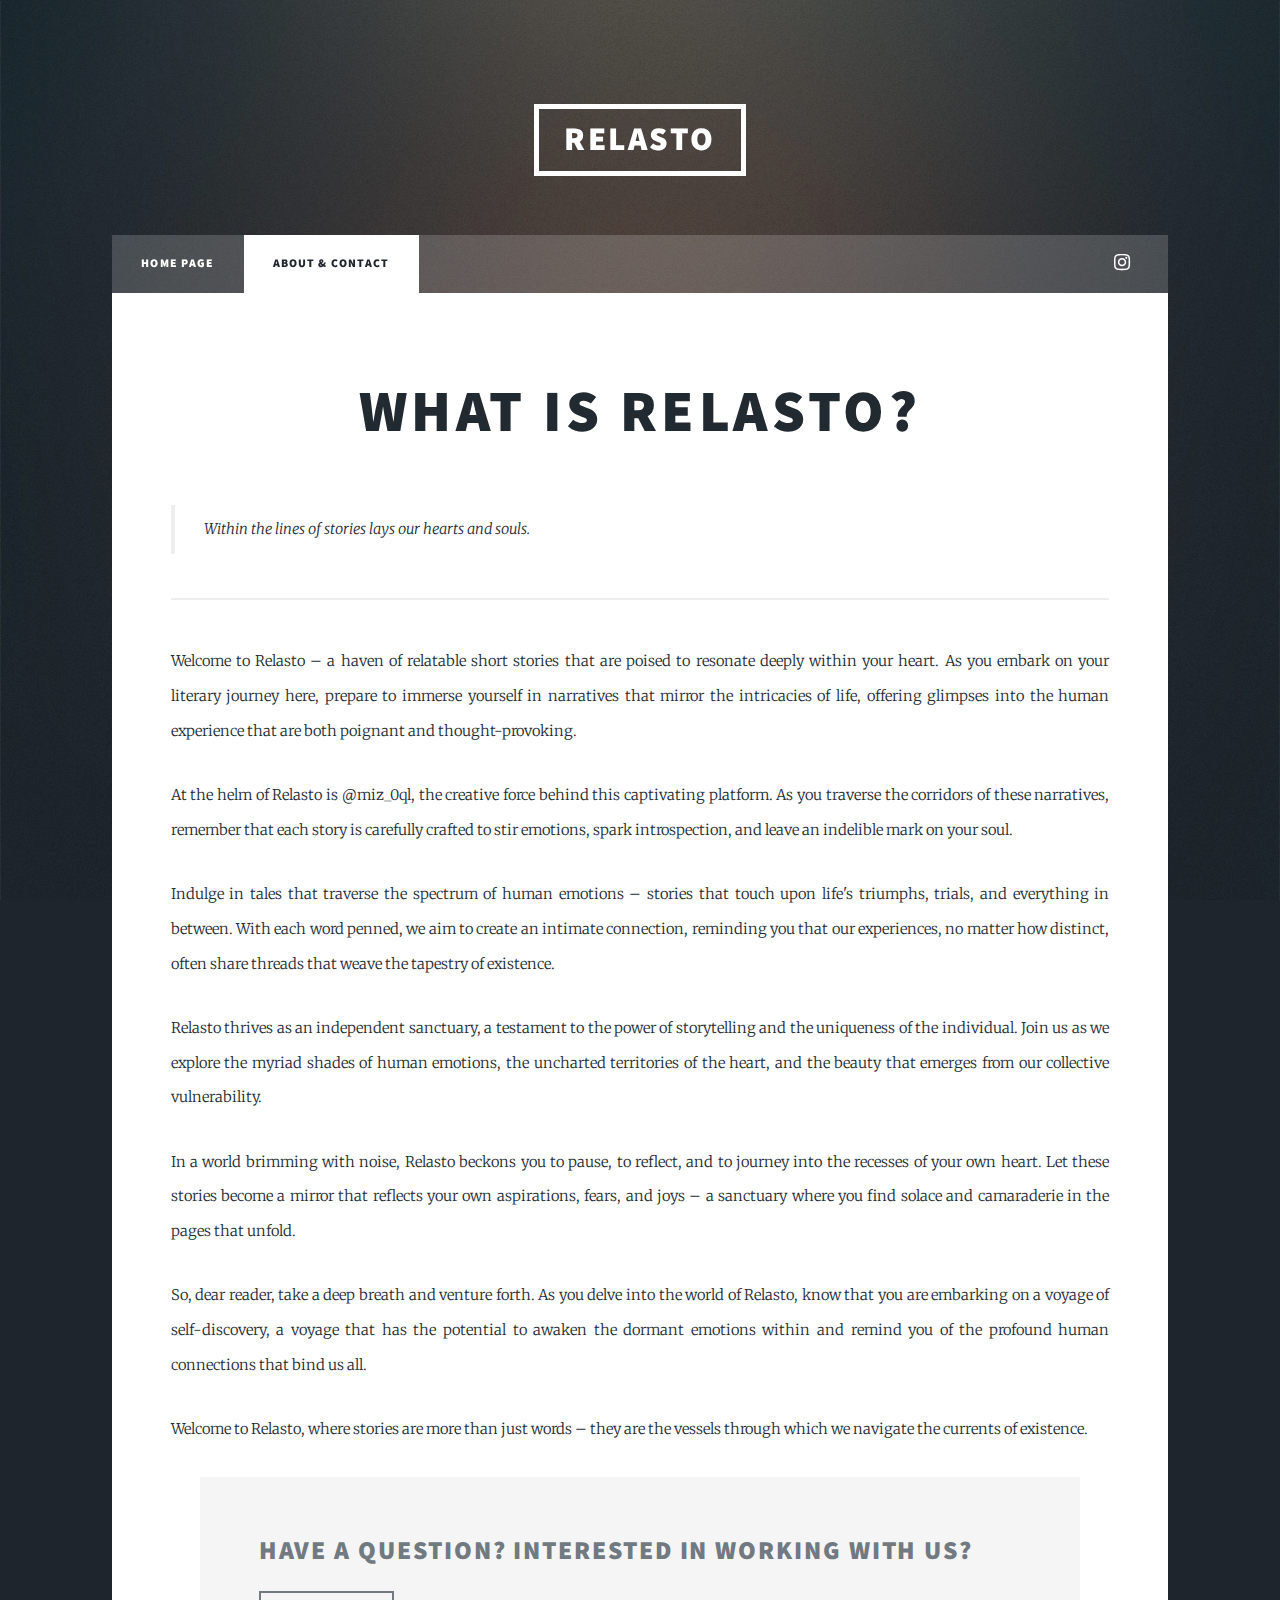
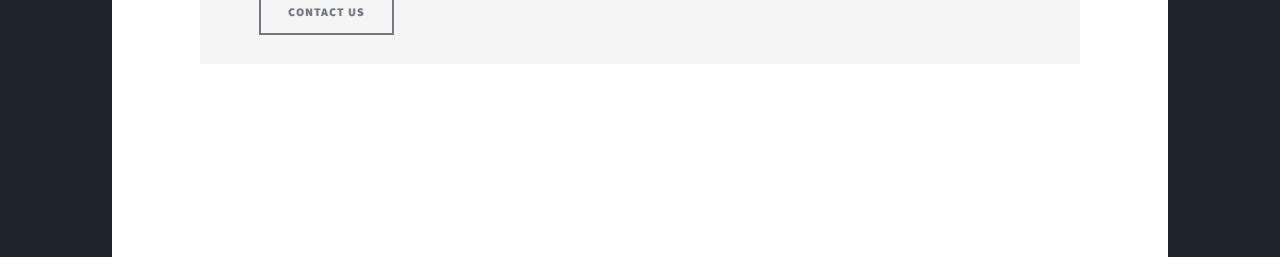
==== commit 014ad53a: "Update generic.html" ====
--- a/generic.html
+++ b/generic.html
@@ -27,11 +27,11 @@
 							<li class="active"><a href="generic.html">About & Contact</a></li>
 						</ul>
 						<ul class="icons">
-							<li><a href="#" class="icon brands fa-twitter"><span class="label">Twitter</span></a></li>
-							<li><a href="#" class="icon brands fa-facebook-f"><span class="label">Facebook</span></a></li>
+<!-- 							<li><a href="#" class="icon brands fa-twitter"><span class="label">Twitter</span></a></li>
+							<li><a href="#" class="icon brands fa-facebook-f"><span class="label">Facebook</span></a></li> -->
 							<li><a href="#" class="icon brands fa-instagram"><span class="label">Instagram</span></a></li>
-							<li><a href="#" class="icon brands fa-github"><span class="label">GitHub</span></a></li>
-						</ul>
+<!-- 							<li><a href="#" class="icon brands fa-github"><span class="label">GitHub</span></a></li> -->
+						</ul> 
 					</nav>
 
 				  <!-- Main -->
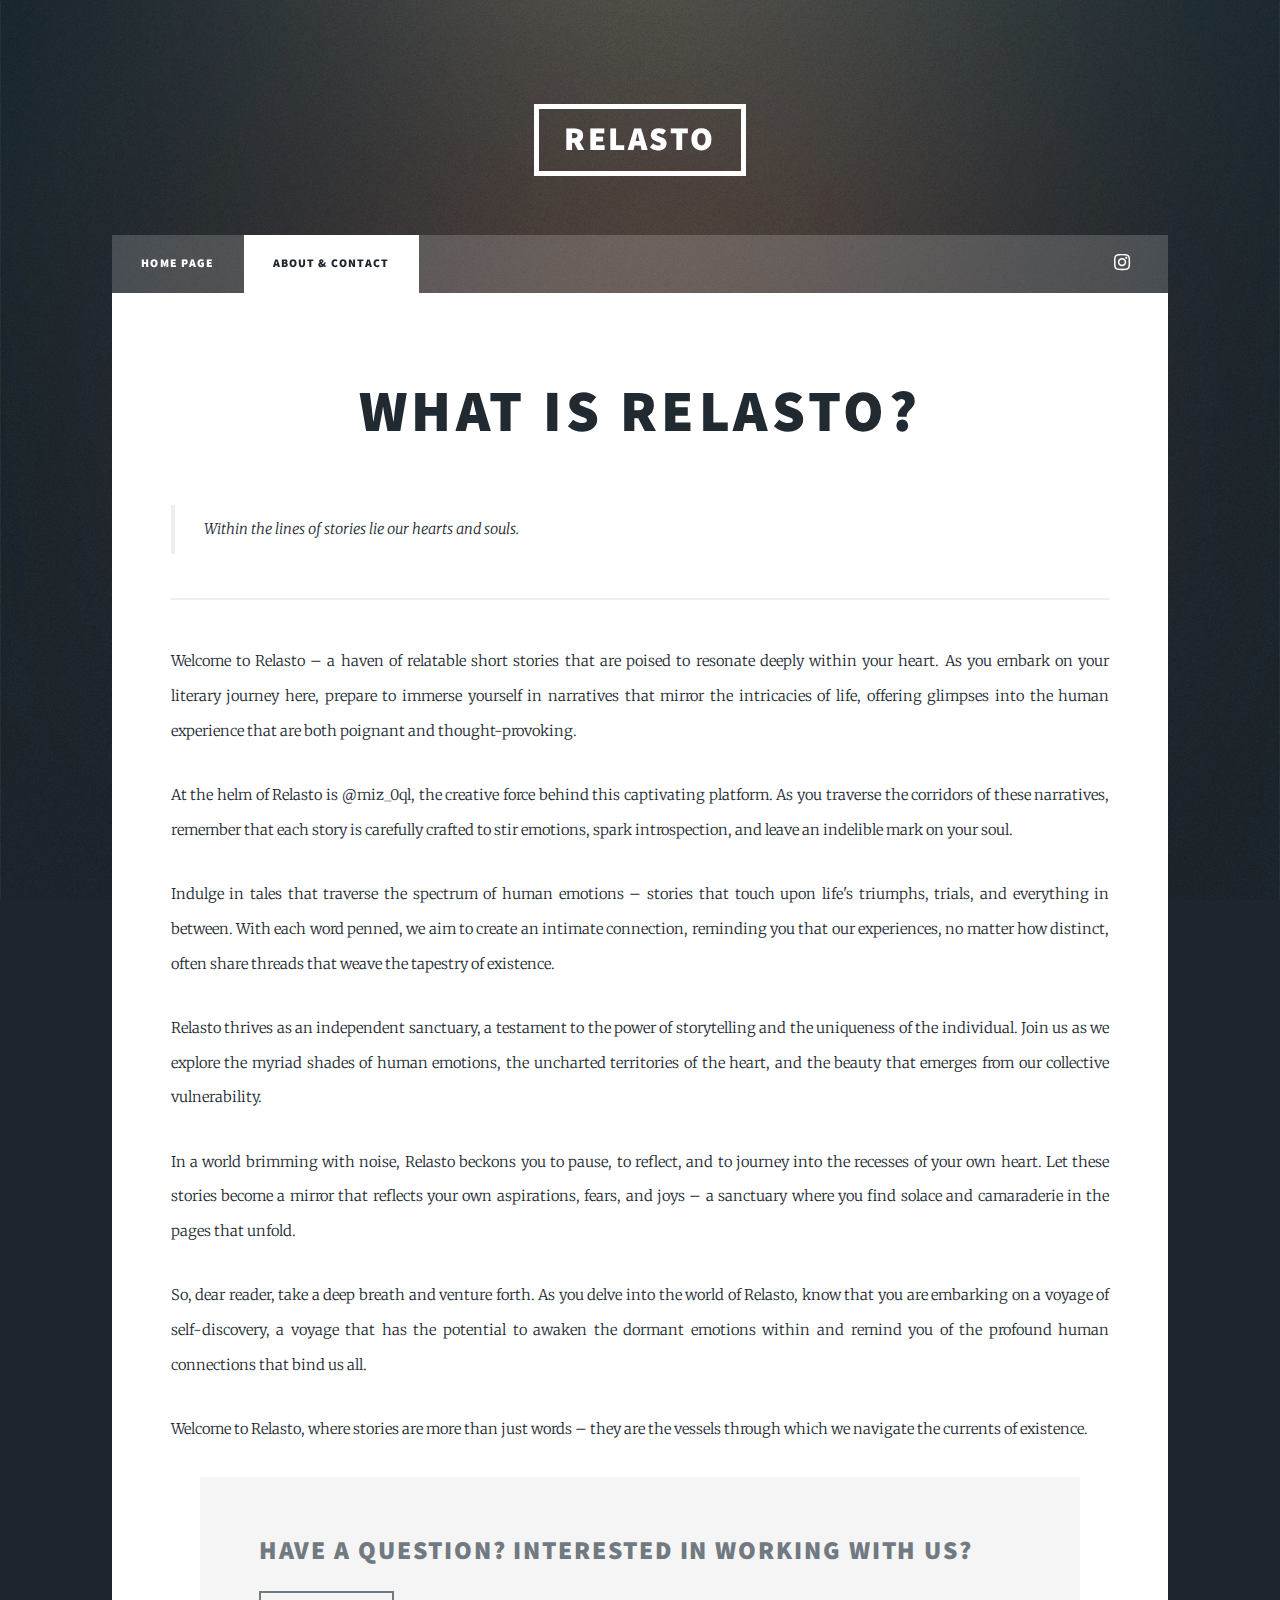
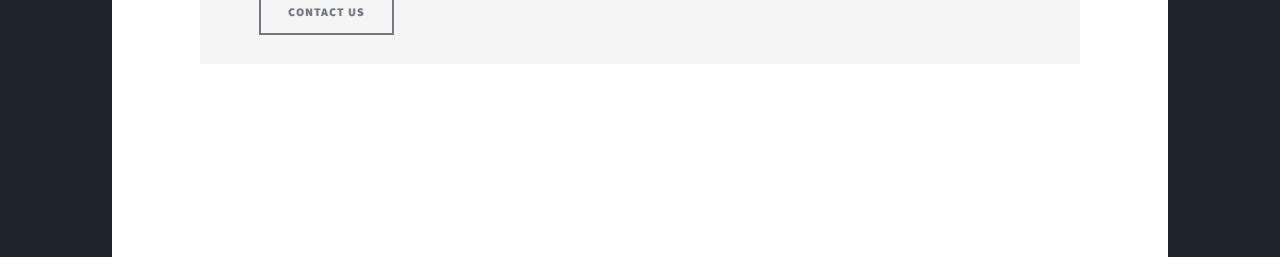
==== commit 9e563921: "Update generic.html" ====
--- a/generic.html
+++ b/generic.html
@@ -7,6 +7,8 @@
 		<meta name="viewport" content="width=device-width, initial-scale=1, user-scalable=no" />
 		<link rel="stylesheet" href="assets/css/main.css" />
 		<noscript><link rel="stylesheet" href="assets/css/noscript.css" /></noscript>
+				  <link rel="icon" type="image/x-icon" href="images/R.png">
+
 		 <script src="https://code.jquery.com/jquery-3.6.0.min.js"></script>
     <script src="assets/js/main.js"></script>
 	</head>
@@ -29,7 +31,7 @@
 						<ul class="icons">
 <!-- 							<li><a href="#" class="icon brands fa-twitter"><span class="label">Twitter</span></a></li>
 							<li><a href="#" class="icon brands fa-facebook-f"><span class="label">Facebook</span></a></li> -->
-							<li><a href="#" class="icon brands fa-instagram"><span class="label">Instagram</span></a></li>
+							<li><a href="https://www.instagram.com/miz_0ql/" class="icon brands fa-instagram"><span class="label">Instagram</span></a></li>
 <!-- 							<li><a href="#" class="icon brands fa-github"><span class="label">GitHub</span></a></li> -->
 						</ul> 
 					</nav>
@@ -46,7 +48,7 @@
                                 
                                 <!-- Blockquote -->
                                     <h2></h2>
-                                    <blockquote>Within the lines of stories lays our hearts and souls.</blockquote>
+                                    <blockquote>Within the lines of stories lie our hearts and souls.</blockquote>
 
                                     <hr/>
 
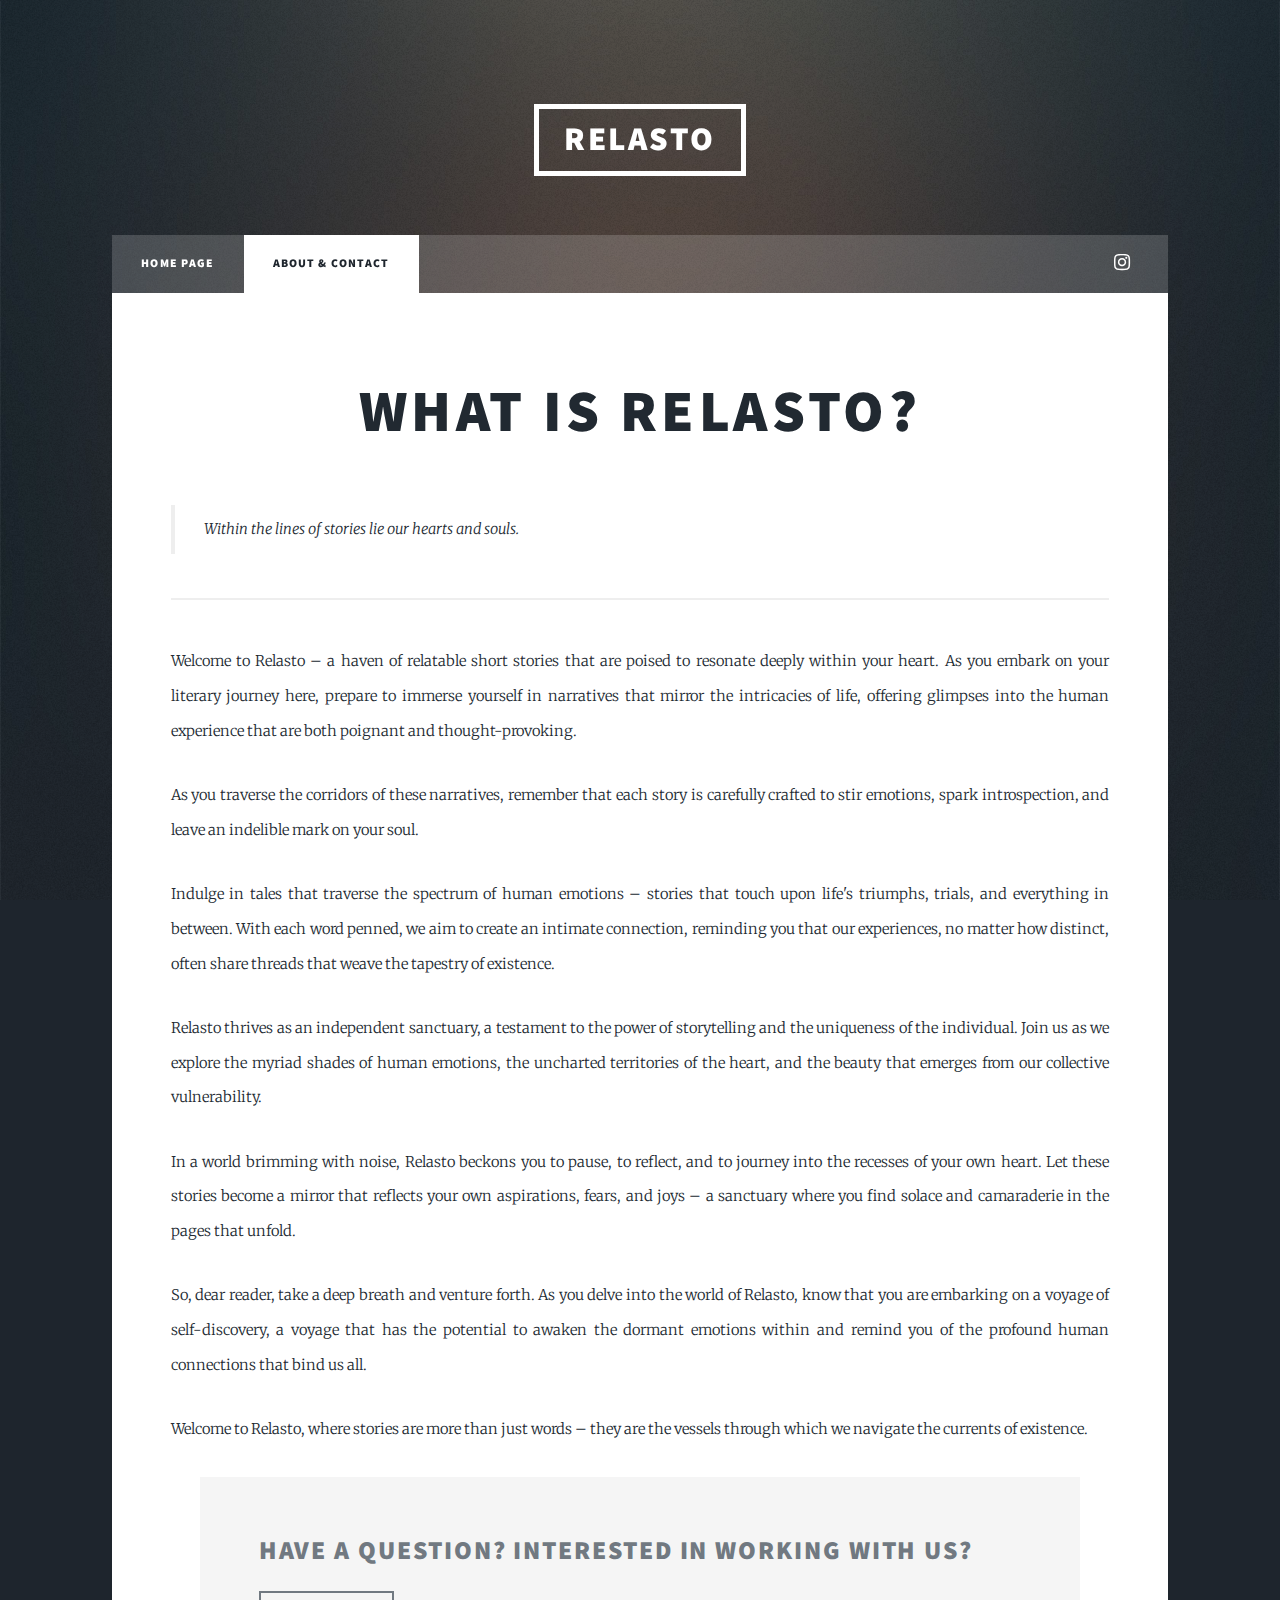
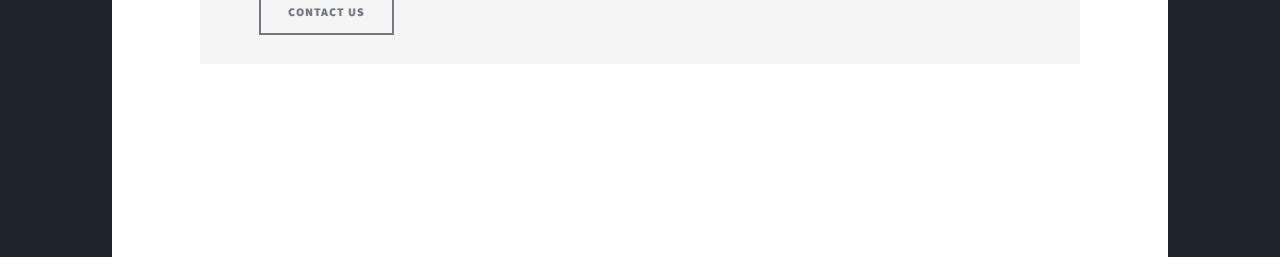
==== commit 8099b46b: "Update generic.html" ====
--- a/generic.html
+++ b/generic.html
@@ -54,7 +54,7 @@
 
 <p>Welcome to Relasto – a haven of relatable short stories that are poised to resonate deeply within your heart. As you embark on your literary journey here, prepare to immerse yourself in narratives that mirror the intricacies of life, offering glimpses into the human experience that are both poignant and thought-provoking. </p>
 
-<p>At the helm of Relasto is @miz_0ql, the creative force behind this captivating platform. As you traverse the corridors of these narratives, remember that each story is carefully crafted to stir emotions, spark introspection, and leave an indelible mark on your soul.</p>
+<p>As you traverse the corridors of these narratives, remember that each story is carefully crafted to stir emotions, spark introspection, and leave an indelible mark on your soul.</p>
 
 <p>Indulge in tales that traverse the spectrum of human emotions – stories that touch upon life's triumphs, trials, and everything in between. With each word penned, we aim to create an intimate connection, reminding you that our experiences, no matter how distinct, often share threads that weave the tapestry of existence.</p>
 
@@ -73,7 +73,7 @@
     <section>
         <div class="contact-message">
             <h2>Have a question? Interested in working with us?</h2>
-            <a href="mailto:mohd.otmn@gmail.com" class="button">Contact Us</a>
+            <a href="mailto:relasto.writes@gmail.com" class="button">Contact Us</a>
         </div>
     </section>
 </footer>
@@ -81,7 +81,7 @@
 
                 <!-- Copyright -->
                     <div id="copyright">
-						<ul><li>&copy; Relasto</li><li> <a href="#">mohd.otmn@gmail.com</a></li></ul>
+						<ul><li>&copy; Relasto</li><li> <a href="relasto.writes@gmail.com">relasto.writes@gmail.com</a></li></ul>
                     </div>
 
             </div>
